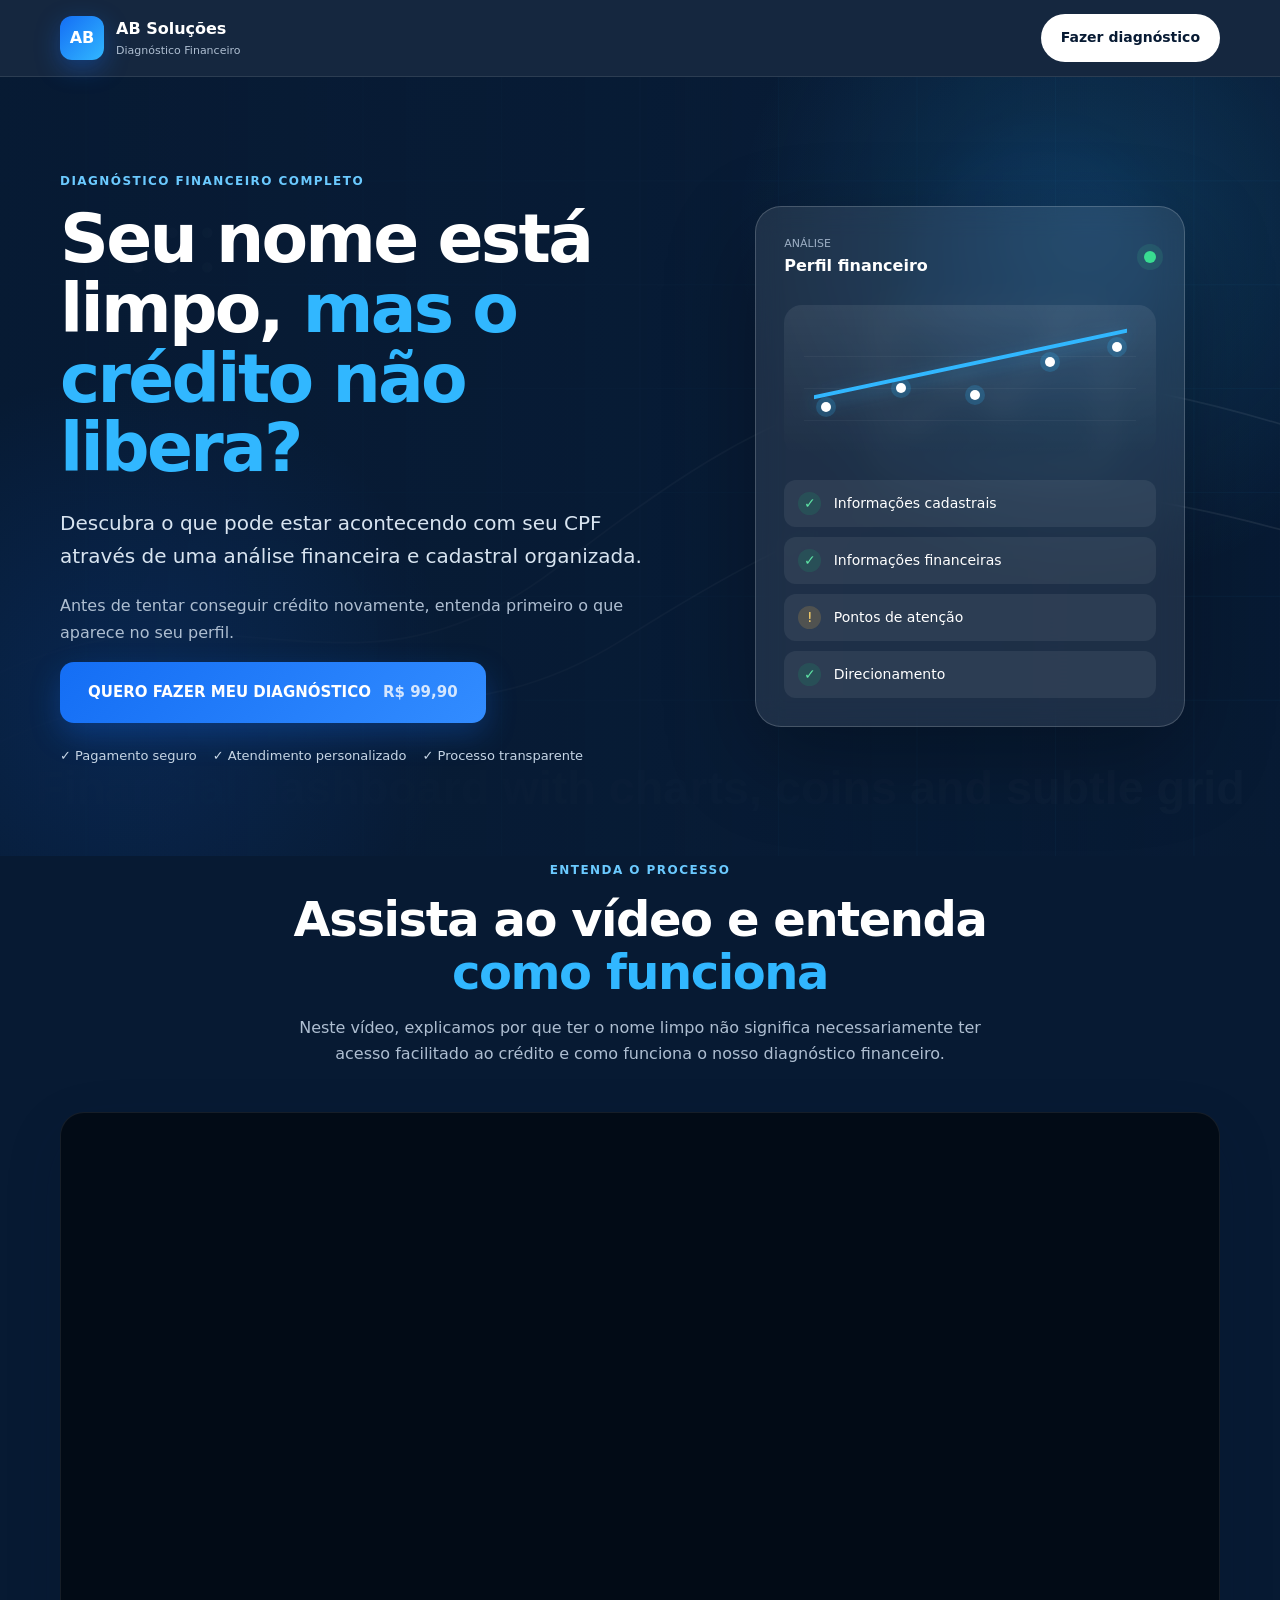
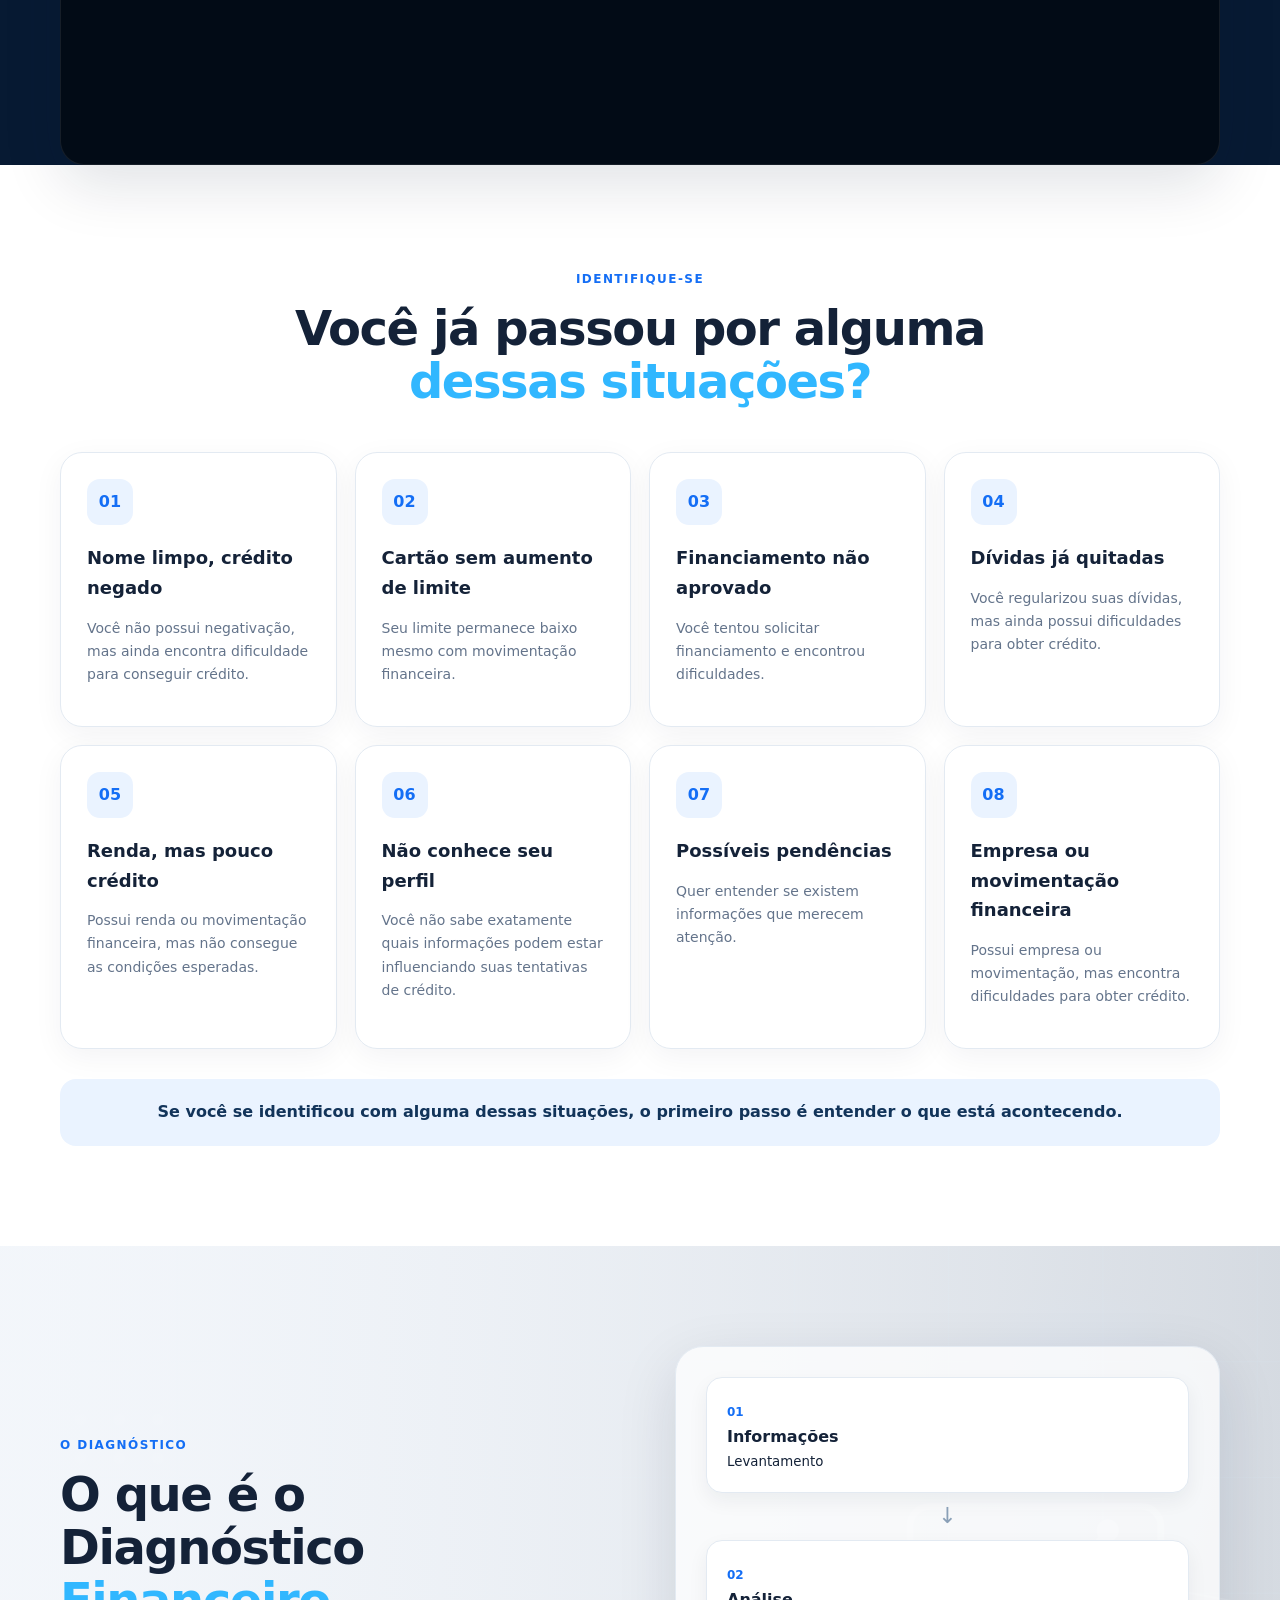
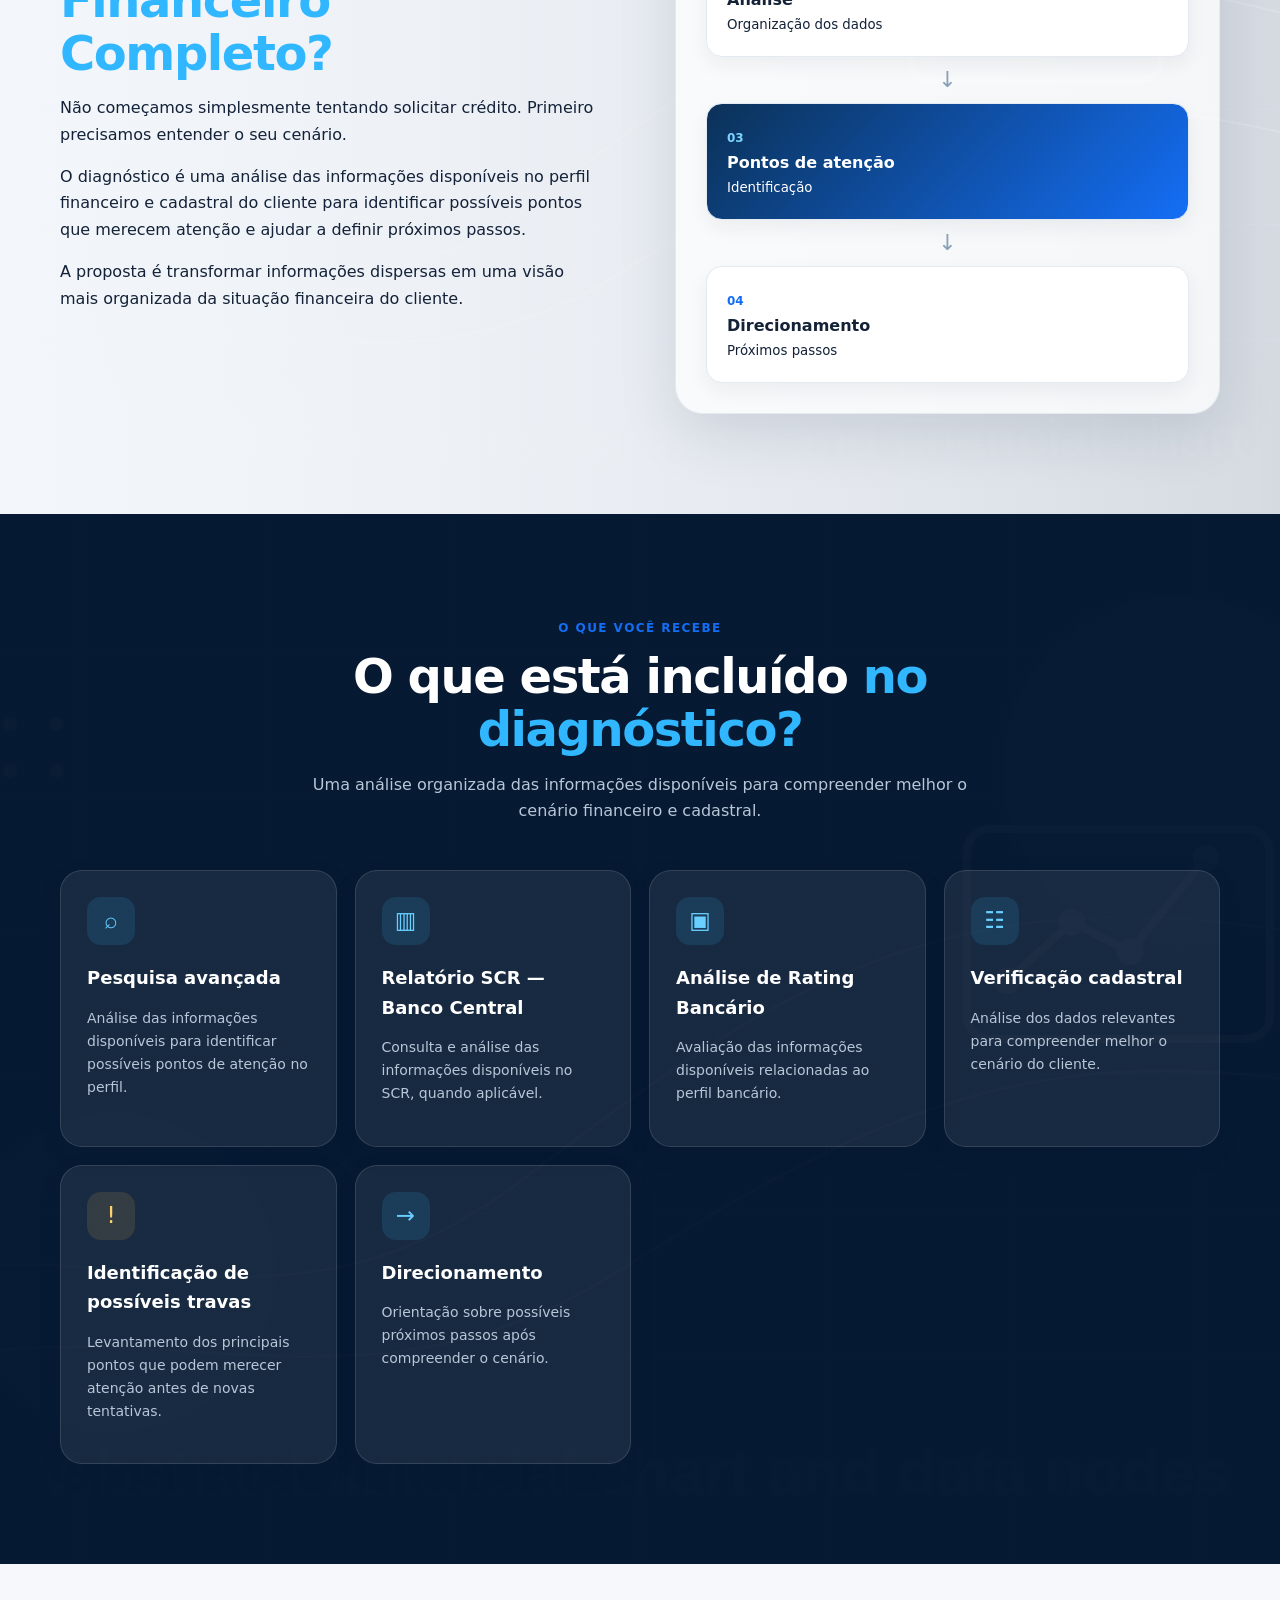
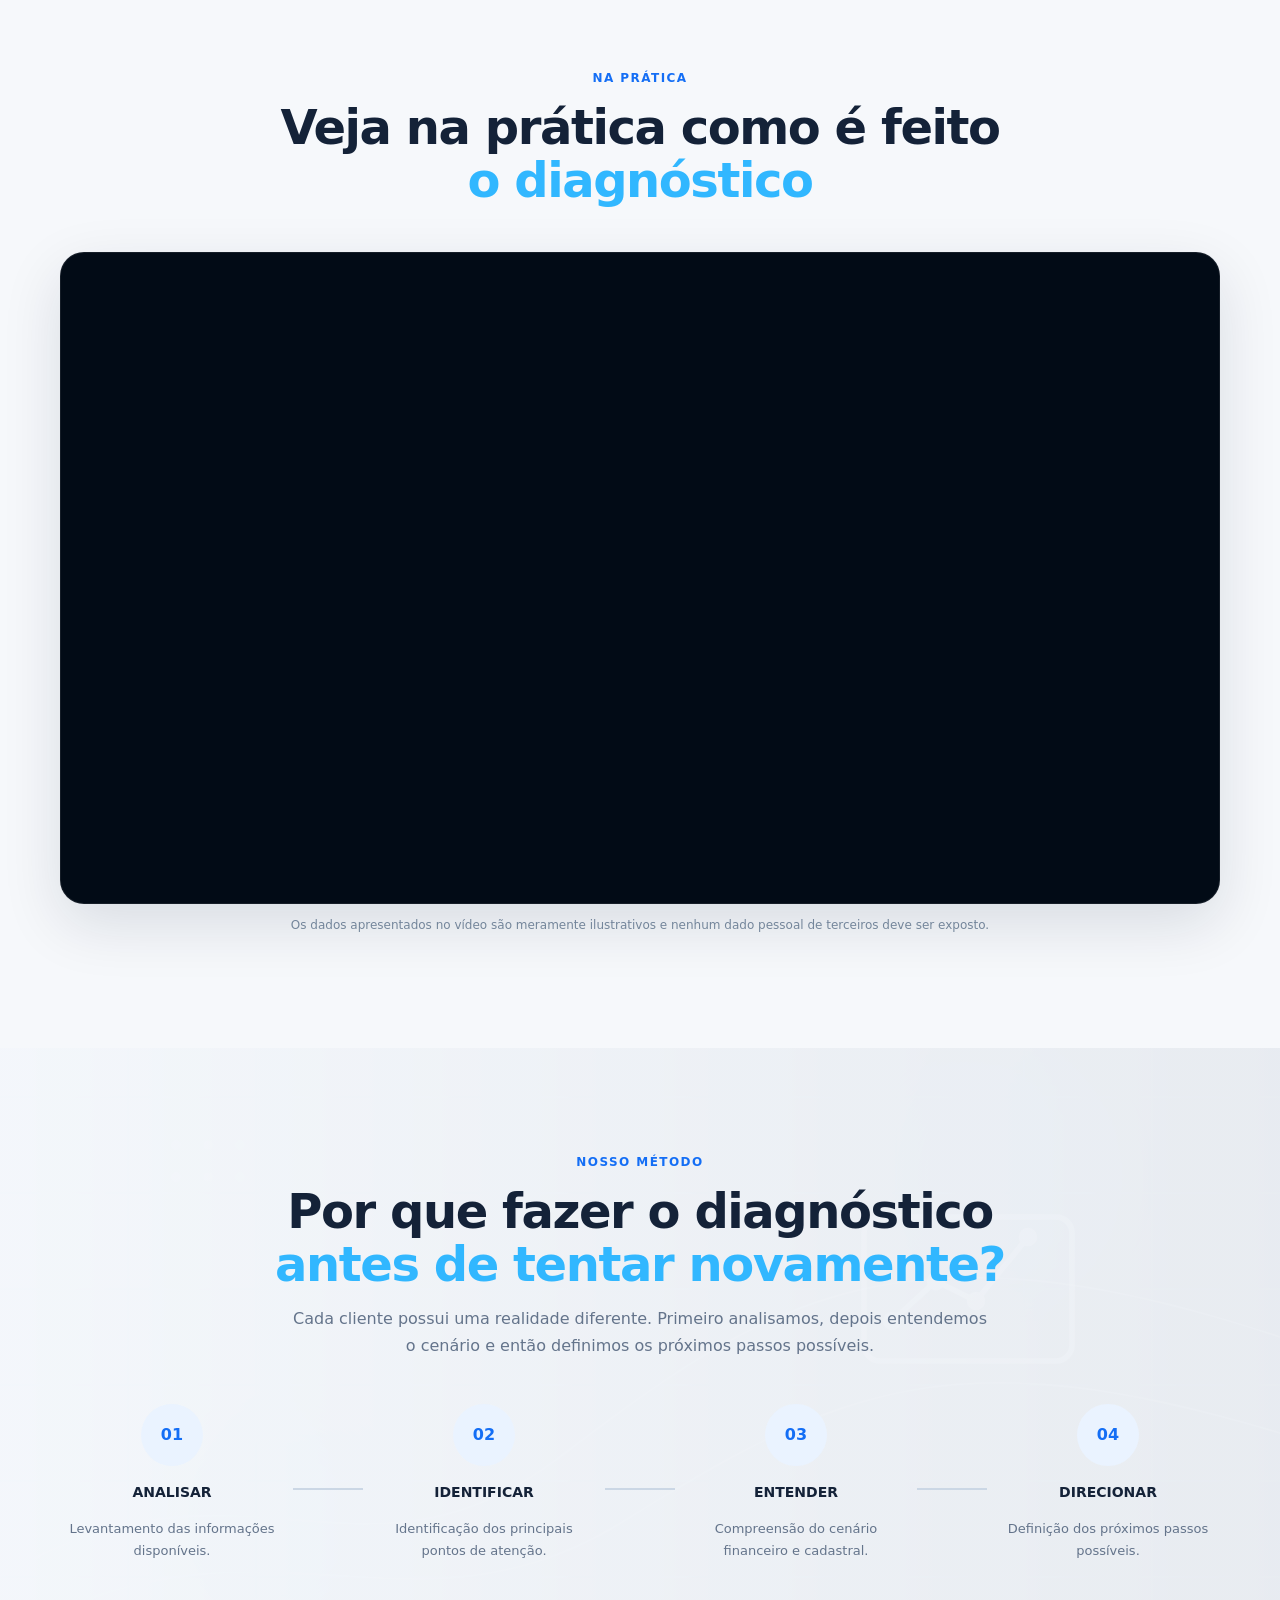
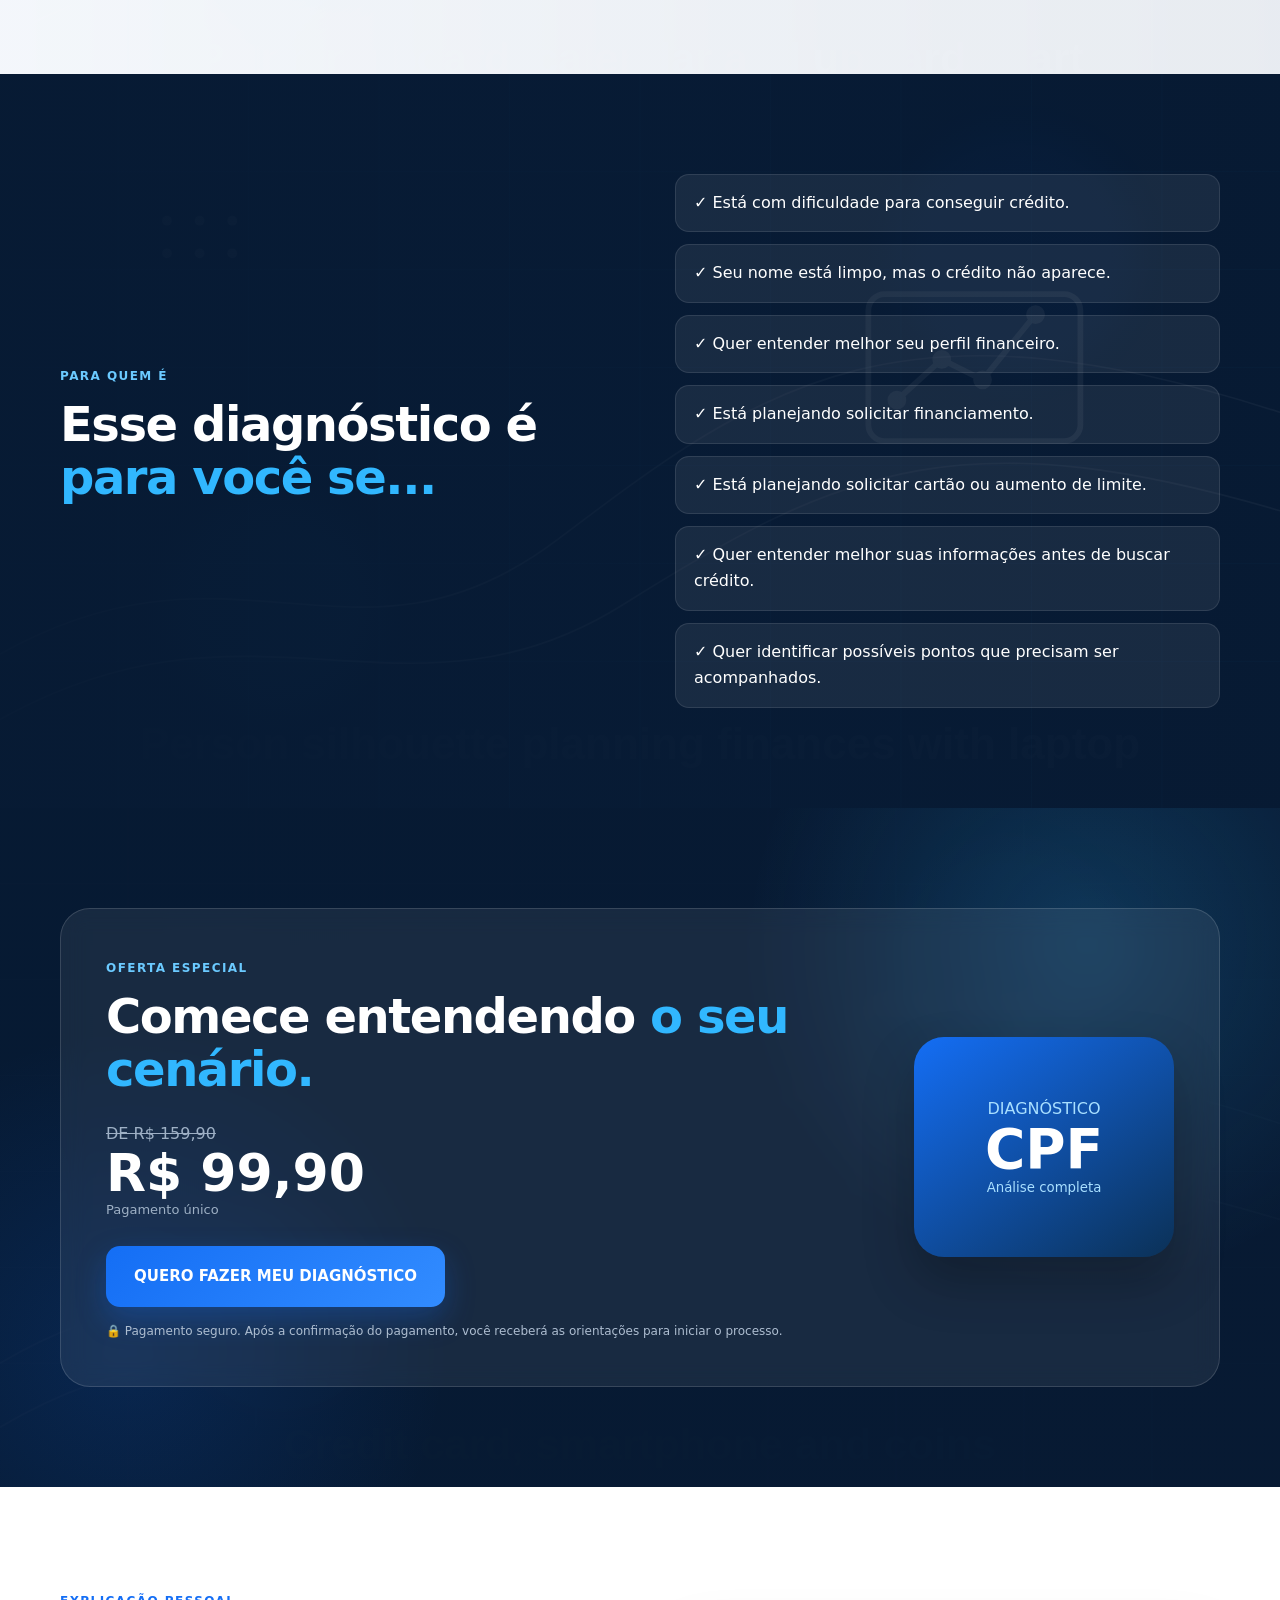
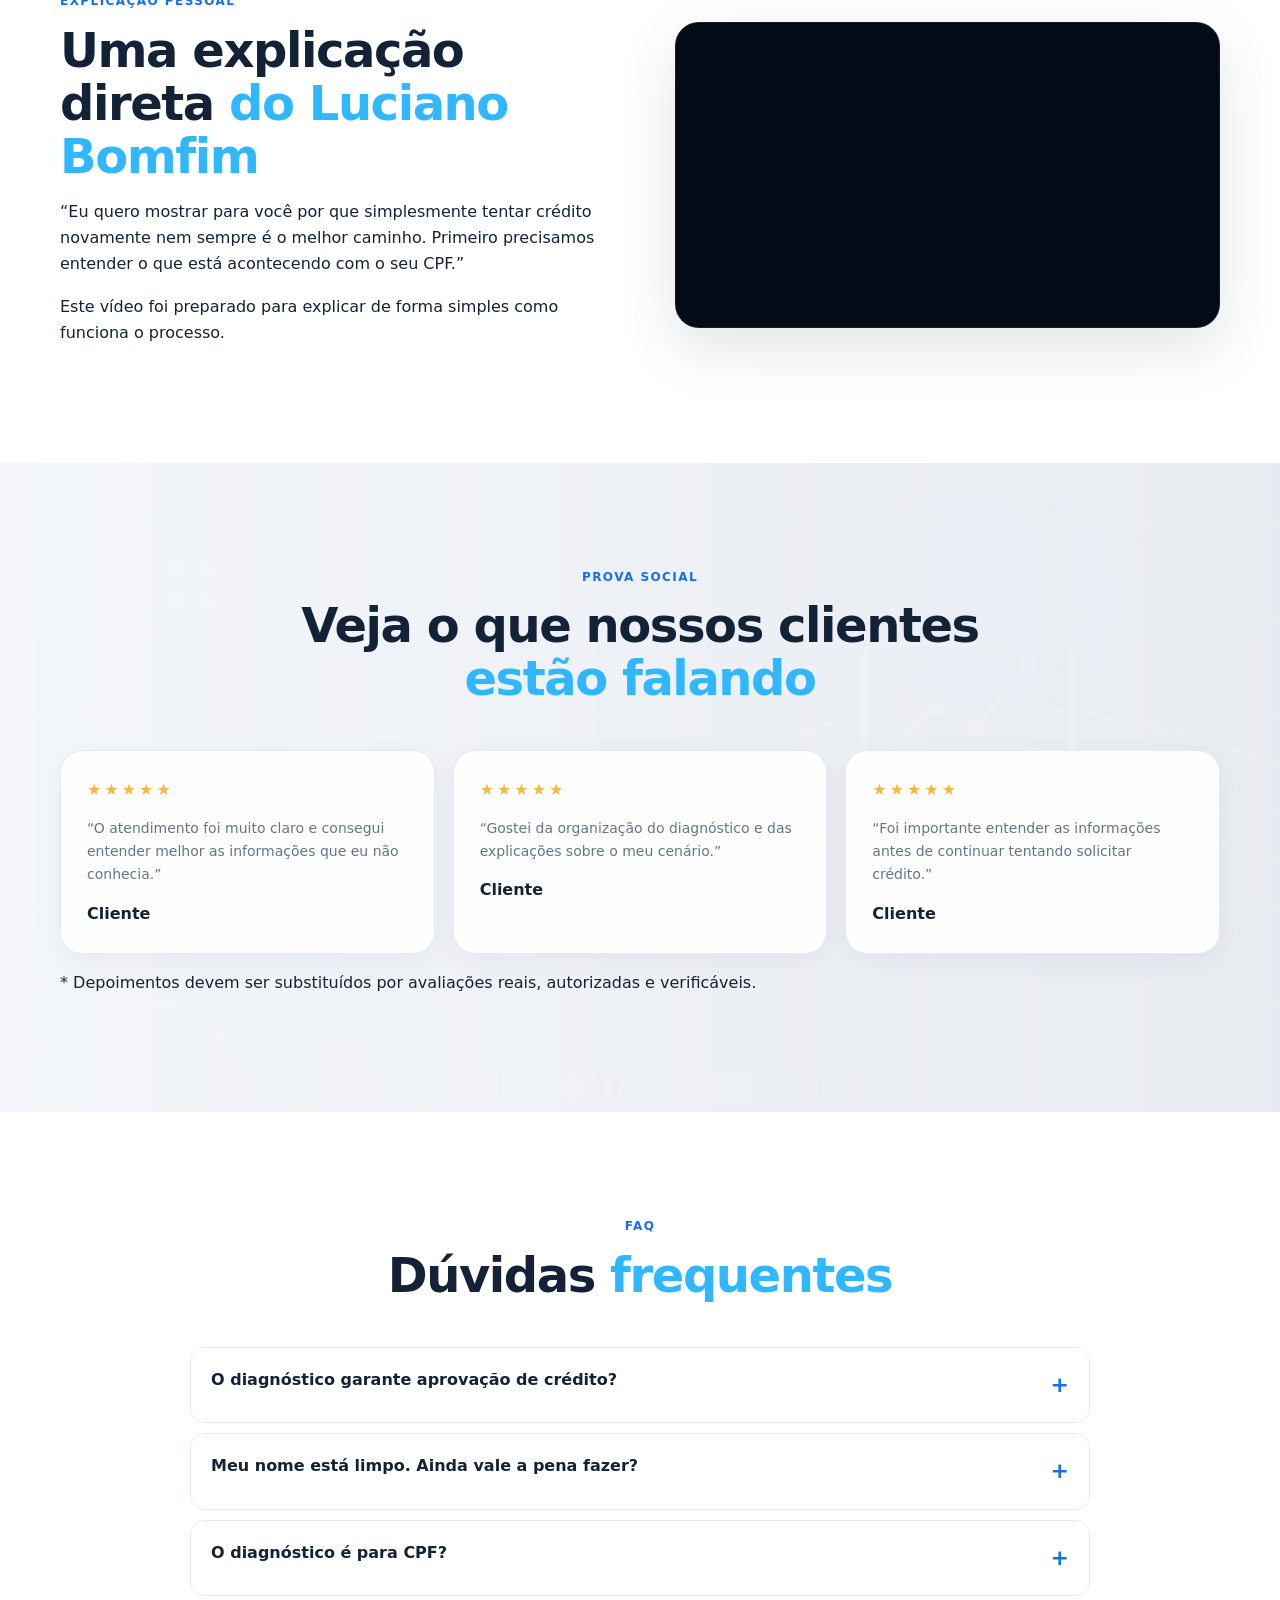
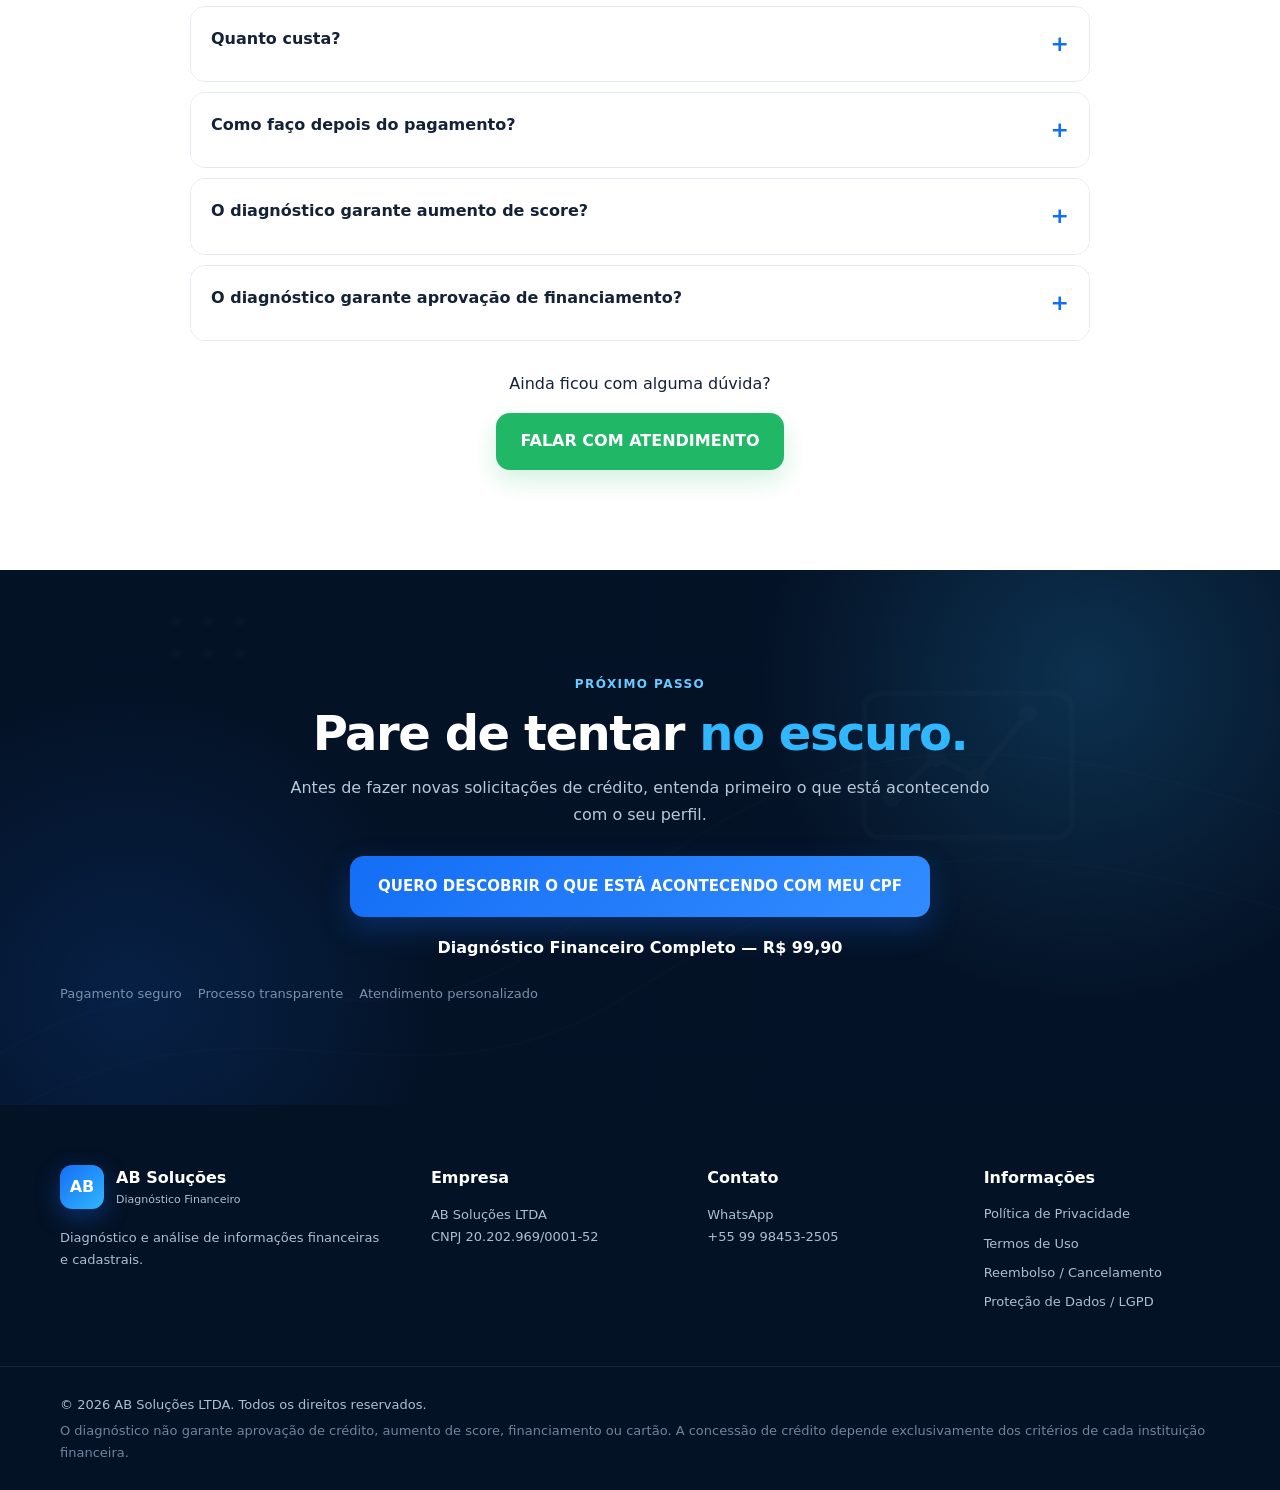
==== index.html @ bf49614f "Add files via upload" ====
<!DOCTYPE html>
<html lang="pt-BR">
<head>
  <meta charset="UTF-8">
  <meta name="viewport" content="width=device-width, initial-scale=1.0">

  <title>Diagnóstico Financeiro Completo | AB Soluções</title>
  <meta name="description" content="Entenda melhor seu perfil financeiro e cadastral através de um diagnóstico financeiro completo no CPF.">
  <meta name="theme-color" content="#071a33">

  <!-- Open Graph -->
  <meta property="og:type" content="website">
  <meta property="og:title" content="Diagnóstico Financeiro Completo">
  <meta property="og:description" content="Entenda melhor o que pode estar acontecendo com seu perfil financeiro.">
  <meta property="og:image" content="assets/images/og-image.jpg">

  <!--
    GOOGLE ANALYTICS / GTM
    Cole seus códigos aqui quando disponíveis.
  -->

  <!--
    META PIXEL
    Cole o código do Pixel aqui quando disponível.
  -->

  <link rel="icon" href="assets/favicon.svg">
  <link rel="stylesheet" href="css/style.css">
</head>

<body>

<header class="site-header">
  <div class="container header-inner">

    <a href="#" class="logo">
      <span class="logo-mark">AB</span>
      <span>
        <strong>AB Soluções</strong>
        <small>Diagnóstico Financeiro</small>
      </span>
    </a>

    <a href="#oferta" class="header-cta">
      Fazer diagnóstico
    </a>

  </div>
</header>


<main>

<!-- =====================================================
     HERO
===================================================== -->

<section class="hero">

  <div class="container hero-grid">

    <div class="hero-content">

      <div class="eyebrow">
        DIAGNÓSTICO FINANCEIRO COMPLETO
      </div>

      <h1>
        Seu nome está limpo,
        <span>mas o crédito não libera?</span>
      </h1>

      <p class="hero-subtitle">
        Descubra o que pode estar acontecendo com seu CPF através
        de uma análise financeira e cadastral organizada.
      </p>

      <p class="hero-text">
        Antes de tentar conseguir crédito novamente, entenda primeiro
        o que aparece no seu perfil.
      </p>

      <a href="#oferta" class="btn btn-primary btn-large">
        QUERO FAZER MEU DIAGNÓSTICO
        <span>R$ 99,90</span>
      </a>

      <div class="trust-row">
        <span>✓ Pagamento seguro</span>
        <span>✓ Atendimento personalizado</span>
        <span>✓ Processo transparente</span>
      </div>

    </div>


    <div class="hero-visual">

      <div class="diagnostic-card">

        <div class="card-top">
          <div>
            <small>ANÁLISE</small>
            <strong>Perfil financeiro</strong>
          </div>

          <div class="status-dot"></div>
        </div>

        <div class="chart">
          <div class="chart-line"></div>
          <div class="chart-point point-1"></div>
          <div class="chart-point point-2"></div>
          <div class="chart-point point-3"></div>
          <div class="chart-point point-4"></div>
          <div class="chart-point point-5"></div>
        </div>

        <div class="diagnostic-items">

          <div>
            <span class="icon-check">✓</span>
            Informações cadastrais
          </div>

          <div>
            <span class="icon-check">✓</span>
            Informações financeiras
          </div>

          <div>
            <span class="icon-warning">!</span>
            Pontos de atenção
          </div>

          <div>
            <span class="icon-check">✓</span>
            Direcionamento
          </div>

        </div>

      </div>

    </div>

  </div>

</section>


<!-- =====================================================
     VIDEO 1
===================================================== -->

<section class="video-section dark-section">

  <div class="container">

    <div class="section-heading light">

      <span class="eyebrow">ENTENDA O PROCESSO</span>

      <h2>
        Assista ao vídeo e entenda
        <span>como funciona</span>
      </h2>

      <p>
        Neste vídeo, explicamos por que ter o nome limpo não significa
        necessariamente ter acesso facilitado ao crédito e como funciona
        o nosso diagnóstico financeiro.
      </p>

    </div>


    <div class="video-wrapper">

      <!--
        SUBSTITUA O SRC ABAIXO PELO SEU VÍDEO DO YOUTUBE/VIMEO.

        Exemplo YouTube:
        https://www.youtube.com/embed/SEU_VIDEO

        Exemplo Vimeo:
        https://player.vimeo.com/video/SEU_VIDEO
      -->

      <iframe
        src="https://www.youtube.com/embed/VIDEO_ID"
        title="Vídeo explicativo"
        loading="lazy"
        allow="accelerometer; autoplay; clipboard-write; encrypted-media; gyroscope; picture-in-picture"
        allowfullscreen>
      </iframe>

    </div>

  </div>

</section>


<!-- =====================================================
     PROBLEMA
===================================================== -->

<section class="section problem-section">

  <div class="container">

    <div class="section-heading">

      <span class="eyebrow">IDENTIFIQUE-SE</span>

      <h2>
        Você já passou por alguma
        <span>dessas situações?</span>
      </h2>

    </div>


    <div class="cards-grid">

      <article class="problem-card">
        <div class="card-icon">01</div>
        <h3>Nome limpo, crédito negado</h3>
        <p>
          Você não possui negativação, mas ainda encontra dificuldade
          para conseguir crédito.
        </p>
      </article>

      <article class="problem-card">
        <div class="card-icon">02</div>
        <h3>Cartão sem aumento de limite</h3>
        <p>
          Seu limite permanece baixo mesmo com movimentação financeira.
        </p>
      </article>

      <article class="problem-card">
        <div class="card-icon">03</div>
        <h3>Financiamento não aprovado</h3>
        <p>
          Você tentou solicitar financiamento e encontrou dificuldades.
        </p>
      </article>

      <article class="problem-card">
        <div class="card-icon">04</div>
        <h3>Dívidas já quitadas</h3>
        <p>
          Você regularizou suas dívidas, mas ainda possui dificuldades
          para obter crédito.
        </p>
      </article>

      <article class="problem-card">
        <div class="card-icon">05</div>
        <h3>Renda, mas pouco crédito</h3>
        <p>
          Possui renda ou movimentação financeira, mas não consegue
          as condições esperadas.
        </p>
      </article>

      <article class="problem-card">
        <div class="card-icon">06</div>
        <h3>Não conhece seu perfil</h3>
        <p>
          Você não sabe exatamente quais informações podem estar
          influenciando suas tentativas de crédito.
        </p>
      </article>

      <article class="problem-card">
        <div class="card-icon">07</div>
        <h3>Possíveis pendências</h3>
        <p>
          Quer entender se existem informações que merecem atenção.
        </p>
      </article>

      <article class="problem-card">
        <div class="card-icon">08</div>
        <h3>Empresa ou movimentação financeira</h3>
        <p>
          Possui empresa ou movimentação, mas encontra dificuldades
          para obter crédito.
        </p>
      </article>

    </div>


    <div class="highlight-box">
      <strong>
        Se você se identificou com alguma dessas situações,
        o primeiro passo é entender o que está acontecendo.
      </strong>
    </div>

  </div>

</section>


<!-- =====================================================
     O QUE É
===================================================== -->

<section class="section about-section">

  <div class="container two-column">

    <div>

      <span class="eyebrow">O DIAGNÓSTICO</span>

      <h2>
        O que é o Diagnóstico
        <span>Financeiro Completo?</span>
      </h2>

      <p>
        Não começamos simplesmente tentando solicitar crédito.
        Primeiro precisamos entender o seu cenário.
      </p>

      <p>
        O diagnóstico é uma análise das informações disponíveis no
        perfil financeiro e cadastral do cliente para identificar
        possíveis pontos que merecem atenção e ajudar a definir
        próximos passos.
      </p>

      <p>
        A proposta é transformar informações dispersas em uma visão
        mais organizada da situação financeira do cliente.
      </p>

    </div>


    <div class="process-visual">

      <div class="process-box">
        <span>01</span>
        <strong>Informações</strong>
        <small>Levantamento</small>
      </div>

      <div class="process-arrow">↓</div>

      <div class="process-box">
        <span>02</span>
        <strong>Análise</strong>
        <small>Organização dos dados</small>
      </div>

      <div class="process-arrow">↓</div>

      <div class="process-box highlight">
        <span>03</span>
        <strong>Pontos de atenção</strong>
        <small>Identificação</small>
      </div>

      <div class="process-arrow">↓</div>

      <div class="process-box">
        <span>04</span>
        <strong>Direcionamento</strong>
        <small>Próximos passos</small>
      </div>

    </div>

  </div>

</section>


<!-- =====================================================
     INCLUSO
===================================================== -->

<section class="section included-section">

  <div class="container">

    <div class="section-heading">

      <span class="eyebrow">O QUE VOCÊ RECEBE</span>

      <h2>
        O que está incluído
        <span>no diagnóstico?</span>
      </h2>

      <p>
        Uma análise organizada das informações disponíveis para
        compreender melhor o cenário financeiro e cadastral.
      </p>

    </div>


    <div class="included-grid">

      <article class="included-card">
        <div class="included-icon">⌕</div>
        <h3>Pesquisa avançada</h3>
        <p>
          Análise das informações disponíveis para identificar
          possíveis pontos de atenção no perfil.
        </p>
      </article>

      <article class="included-card">
        <div class="included-icon">▥</div>
        <h3>Relatório SCR — Banco Central</h3>
        <p>
          Consulta e análise das informações disponíveis no SCR,
          quando aplicável.
        </p>
      </article>

      <article class="included-card">
        <div class="included-icon">▣</div>
        <h3>Análise de Rating Bancário</h3>
        <p>
          Avaliação das informações disponíveis relacionadas ao
          perfil bancário.
        </p>
      </article>

      <article class="included-card">
        <div class="included-icon">☷</div>
        <h3>Verificação cadastral</h3>
        <p>
          Análise dos dados relevantes para compreender melhor
          o cenário do cliente.
        </p>
      </article>

      <article class="included-card">
        <div class="included-icon warning">!</div>
        <h3>Identificação de possíveis travas</h3>
        <p>
          Levantamento dos principais pontos que podem merecer
          atenção antes de novas tentativas.
        </p>
      </article>

      <article class="included-card">
        <div class="included-icon">→</div>
        <h3>Direcionamento</h3>
        <p>
          Orientação sobre possíveis próximos passos após
          compreender o cenário.
        </p>
      </article>

    </div>

  </div>

</section>


<!-- =====================================================
     VIDEO 2
===================================================== -->

<section class="section video-light-section">

  <div class="container">

    <div class="section-heading">

      <span class="eyebrow">NA PRÁTICA</span>

      <h2>
        Veja na prática como é feito
        <span>o diagnóstico</span>
      </h2>

    </div>


    <div class="video-wrapper video-light">

      <iframe
        src="https://www.youtube.com/embed/VIDEO_ID_2"
        title="Como é feito o diagnóstico"
        loading="lazy"
        allowfullscreen>
      </iframe>

    </div>

    <p class="video-disclaimer">
      Os dados apresentados no vídeo são meramente ilustrativos
      e nenhum dado pessoal de terceiros deve ser exposto.
    </p>

  </div>

</section>


<!-- =====================================================
     MÉTODO
===================================================== -->

<section class="section method-section">

  <div class="container">

    <div class="section-heading">

      <span class="eyebrow">NOSSO MÉTODO</span>

      <h2>
        Por que fazer o diagnóstico
        <span>antes de tentar novamente?</span>
      </h2>

      <p>
        Cada cliente possui uma realidade diferente. Primeiro analisamos,
        depois entendemos o cenário e então definimos os próximos passos
        possíveis.
      </p>

    </div>


    <div class="steps">

      <div class="step">
        <div class="step-number">01</div>
        <h3>ANALISAR</h3>
        <p>Levantamento das informações disponíveis.</p>
      </div>

      <div class="step-line"></div>

      <div class="step">
        <div class="step-number">02</div>
        <h3>IDENTIFICAR</h3>
        <p>Identificação dos principais pontos de atenção.</p>
      </div>

      <div class="step-line"></div>

      <div class="step">
        <div class="step-number">03</div>
        <h3>ENTENDER</h3>
        <p>Compreensão do cenário financeiro e cadastral.</p>
      </div>

      <div class="step-line"></div>

      <div class="step">
        <div class="step-number">04</div>
        <h3>DIRECIONAR</h3>
        <p>Definição dos próximos passos possíveis.</p>
      </div>

    </div>

  </div>

</section>


<!-- =====================================================
     PARA QUEM
===================================================== -->

<section class="section audience-section">

  <div class="container two-column">

    <div>

      <span class="eyebrow">PARA QUEM É</span>

      <h2>
        Esse diagnóstico é
        <span>para você se...</span>
      </h2>

    </div>


    <div class="check-list">

      <div>✓ Está com dificuldade para conseguir crédito.</div>
      <div>✓ Seu nome está limpo, mas o crédito não aparece.</div>
      <div>✓ Quer entender melhor seu perfil financeiro.</div>
      <div>✓ Está planejando solicitar financiamento.</div>
      <div>✓ Está planejando solicitar cartão ou aumento de limite.</div>
      <div>✓ Quer entender melhor suas informações antes de buscar crédito.</div>
      <div>✓ Quer identificar possíveis pontos que precisam ser acompanhados.</div>

    </div>

  </div>

</section>


<!-- =====================================================
     OFERTA
===================================================== -->

<section class="offer-section" id="oferta">

  <div class="container">

    <div class="offer-card">

      <div class="offer-content">

        <span class="eyebrow">OFERTA ESPECIAL</span>

        <h2>
          Comece entendendo
          <span>o seu cenário.</span>
        </h2>

        <div class="price">

          <span class="old-price">DE R$ 159,90</span>

          <strong>R$ 99,90</strong>

          <span>Pagamento único</span>

        </div>

        <a
          href="https://SEU-CHECKOUT-AQUI.com"
          class="btn btn-primary btn-large checkout-link">
          QUERO FAZER MEU DIAGNÓSTICO
        </a>

        <div class="secure-text">
          🔒 Pagamento seguro. Após a confirmação do pagamento,
          você receberá as orientações para iniciar o processo.
        </div>

      </div>


      <div class="offer-badge">
        <span>DIAGNÓSTICO</span>
        <strong>CPF</strong>
        <small>Análise completa</small>
      </div>

    </div>

  </div>

</section>


<!-- =====================================================
     VIDEO LUCIANO
===================================================== -->

<section class="section personal-video-section">

  <div class="container two-column">

    <div>

      <span class="eyebrow">EXPLICAÇÃO PESSOAL</span>

      <h2>
        Uma explicação direta
        <span>do Luciano Bomfim</span>
      </h2>

      <p>
        “Eu quero mostrar para você por que simplesmente tentar
        crédito novamente nem sempre é o melhor caminho. Primeiro
        precisamos entender o que está acontecendo com o seu CPF.”
      </p>

      <p>
        Este vídeo foi preparado para explicar de forma simples
        como funciona o processo.
      </p>

    </div>


    <div class="video-wrapper">

      <iframe
        src="https://www.youtube.com/embed/VIDEO_ID_3"
        title="Explicação Luciano Bomfim"
        loading="lazy"
        allowfullscreen>
      </iframe>

    </div>

  </div>

</section>


<!-- =====================================================
     DEPOIMENTOS
===================================================== -->

<section class="section testimonials-section">

  <div class="container">

    <div class="section-heading">

      <span class="eyebrow">PROVA SOCIAL</span>

      <h2>
        Veja o que nossos clientes
        <span>estão falando</span>
      </h2>

    </div>


    <div class="testimonial-grid">

      <article class="testimonial">
        <div class="stars">★★★★★</div>
        <p>
          “O atendimento foi muito claro e consegui entender melhor
          as informações que eu não conhecia.”
        </p>
        <strong>Cliente</strong>
      </article>

      <article class="testimonial">
        <div class="stars">★★★★★</div>
        <p>
          “Gostei da organização do diagnóstico e das explicações
          sobre o meu cenário.”
        </p>
        <strong>Cliente</strong>
      </article>

      <article class="testimonial">
        <div class="stars">★★★★★</div>
        <p>
          “Foi importante entender as informações antes de continuar
          tentando solicitar crédito.”
        </p>
        <strong>Cliente</strong>
      </article>

    </div>

    <p class="testimonial-note">
      * Depoimentos devem ser substituídos por avaliações reais,
      autorizadas e verificáveis.
    </p>

  </div>

</section>


<!-- =====================================================
     FAQ
===================================================== -->

<section class="section faq-section">

  <div class="container faq-container">

    <div class="section-heading">

      <span class="eyebrow">FAQ</span>

      <h2>
        Dúvidas
        <span>frequentes</span>
      </h2>

    </div>


    <div class="faq">

      <div class="faq-item">
        <button class="faq-question">
          O diagnóstico garante aprovação de crédito?
          <span>+</span>
        </button>

        <div class="faq-answer">
          <p>
            Não. O diagnóstico tem como objetivo analisar informações
            disponíveis e identificar pontos de atenção. A aprovação
            depende dos critérios e políticas de cada instituição
            financeira.
          </p>
        </div>
      </div>


      <div class="faq-item">
        <button class="faq-question">
          Meu nome está limpo. Ainda vale a pena fazer?
          <span>+</span>
        </button>

        <div class="faq-answer">
          <p>
            Sim. Estar sem negativação não significa necessariamente
            que todas as informações do seu perfil financeiro estejam
            favoráveis para uma instituição.
          </p>
        </div>
      </div>


      <div class="faq-item">
        <button class="faq-question">
          O diagnóstico é para CPF?
          <span>+</span>
        </button>

        <div class="faq-answer">
          <p>
            Esta oferta específica é destinada ao diagnóstico no CPF.
          </p>
        </div>
      </div>


      <div class="faq-item">
        <button class="faq-question">
          Quanto custa?
          <span>+</span>
        </button>

        <div class="faq-answer">
          <p>
            O diagnóstico completo tem o valor de R$ 99,90.
          </p>
        </div>
      </div>


      <div class="faq-item">
        <button class="faq-question">
          Como faço depois do pagamento?
          <span>+</span>
        </button>

        <div class="faq-answer">
          <p>
            Após a confirmação do pagamento, você receberá as
            orientações necessárias para iniciar o processo.
          </p>
        </div>
      </div>


      <div class="faq-item">
        <button class="faq-question">
          O diagnóstico garante aumento de score?
          <span>+</span>
        </button>

        <div class="faq-answer">
          <p>
            Não. O objetivo é realizar uma análise e identificar
            pontos de atenção. Não existe promessa de aumento
            de score.
          </p>
        </div>
      </div>


      <div class="faq-item">
        <button class="faq-question">
          O diagnóstico garante aprovação de financiamento?
          <span>+</span>
        </button>

        <div class="faq-answer">
          <p>
            Não. A aprovação depende exclusivamente da análise e
            dos critérios da instituição financeira.
          </p>
        </div>
      </div>

    </div>


    <div class="faq-contact">

      <p>
        Ainda ficou com alguma dúvida?
      </p>

      <a
        href="https://wa.me/5599984532505?text=Ol%C3%A1%2C%20gostaria%20de%20tirar%20uma%20d%C3%BAvida%20sobre%20o%20Diagn%C3%B3stico%20Financeiro."
        class="btn btn-whatsapp"
        target="_blank"
        rel="noopener">
        FALAR COM ATENDIMENTO
      </a>

    </div>

  </div>

</section>


<!-- =====================================================
     CTA FINAL
===================================================== -->

<section class="final-cta">

  <div class="container">

    <span class="eyebrow">PRÓXIMO PASSO</span>

    <h2>
      Pare de tentar
      <span>no escuro.</span>
    </h2>

    <p>
      Antes de fazer novas solicitações de crédito, entenda primeiro
      o que está acontecendo com o seu perfil.
    </p>

    <a href="#oferta" class="btn btn-primary btn-large">
      QUERO DESCOBRIR O QUE ESTÁ ACONTECENDO COM MEU CPF
    </a>

    <strong>
      Diagnóstico Financeiro Completo — R$ 99,90
    </strong>

    <div class="trust-row">
      <span>Pagamento seguro</span>
      <span>Processo transparente</span>
      <span>Atendimento personalizado</span>
    </div>

  </div>

</section>

</main>


<!-- =====================================================
     FOOTER
===================================================== -->

<footer class="footer">

  <div class="container footer-grid">

    <div>

      <div class="logo footer-logo">
        <span class="logo-mark">AB</span>

        <span>
          <strong>AB Soluções</strong>
          <small>Diagnóstico Financeiro</small>
        </span>
      </div>

      <p>
        Diagnóstico e análise de informações financeiras
        e cadastrais.
      </p>

    </div>


    <div>

      <h4>Empresa</h4>

      <p>
        AB Soluções LTDA<br>
        CNPJ 20.202.969/0001-52
      </p>

    </div>


    <div>

      <h4>Contato</h4>

      <p>
        WhatsApp<br>
        +55 99 98453-2505
      </p>

    </div>


    <div>

      <h4>Informações</h4>

      <a href="privacidade.html">Política de Privacidade</a>
      <a href="termos.html">Termos de Uso</a>
      <a href="reembolso.html">Reembolso / Cancelamento</a>
      <a href="lgpd.html">Proteção de Dados / LGPD</a>

    </div>

  </div>


  <div class="footer-bottom">

    <div class="container">

      <p>
        © 2026 AB Soluções LTDA. Todos os direitos reservados.
      </p>

      <p class="disclaimer">
        O diagnóstico não garante aprovação de crédito,
        aumento de score, financiamento ou cartão.
        A concessão de crédito depende exclusivamente dos
        critérios de cada instituição financeira.
      </p>

    </div>

  </div>

</footer>


<!-- =====================================================
     CTA MOBILE
===================================================== -->

<div class="mobile-cta">

  <a href="#oferta">
    QUERO FAZER MEU DIAGNÓSTICO
    <small>R$ 99,90</small>
  </a>

</div>


<script src="js/script.js"></script>

</body>
</html>
---- css/style.css ----
:root{--navy:#071a33;--navy2:#0b2748;--blue:#146ef5;--cyan:#31b7ff;--green:#18a66a;--gold:#f5b942;--text:#142238;--muted:#64748b;--light:#f4f7fb;--white:#fff;--border:#e3eaf2;--shadow:0 20px 60px rgba(7,26,51,.12);--radius:22px}*{box-sizing:border-box}html{scroll-behavior:smooth}body{margin:0;font-family:Inter,system-ui,-apple-system,BlinkMacSystemFont,"Segoe UI",sans-serif;color:var(--text);background:#fff;line-height:1.65}a{text-decoration:none;color:inherit}.container{width:min(1160px,92%);margin:auto}.site-header{position:sticky;top:0;z-index:50;background:rgba(7,26,51,.94);backdrop-filter:blur(14px);border-bottom:1px solid rgba(255,255,255,.1)}.header-inner{min-height:76px;display:flex;align-items:center;justify-content:space-between;gap:20px}.logo{display:flex;align-items:center;gap:12px;color:#fff}.logo-mark{width:44px;height:44px;border-radius:12px;display:grid;place-items:center;font-weight:900;background:linear-gradient(135deg,var(--blue),var(--cyan));box-shadow:0 8px 25px rgba(20,110,245,.35)}.logo strong,.logo small{display:block}.logo small{color:#aebed1;font-size:11px}.header-cta{padding:12px 20px;border-radius:999px;background:#fff;color:var(--navy);font-weight:800;font-size:14px}.hero{position:relative;overflow:hidden;color:#fff;background:linear-gradient(90deg,rgba(7,26,51,.98),rgba(7,26,51,.86) 48%,rgba(7,26,51,.58)),url('../assets/images/hero-financeiro.svg') center/cover no-repeat}.hero:after,.final-cta:after,.offer-section:after{content:"";position:absolute;inset:0;background:radial-gradient(circle at 85% 20%,rgba(49,183,255,.18),transparent 28%),radial-gradient(circle at 10% 80%,rgba(20,110,245,.15),transparent 25%);pointer-events:none}.hero-grid{position:relative;z-index:1;min-height:680px;display:grid;grid-template-columns:1.1fr .9fr;gap:50px;align-items:center;padding:90px 0}.eyebrow{display:inline-block;letter-spacing:.12em;font-size:12px;font-weight:900;color:var(--blue);margin-bottom:12px}.hero .eyebrow,.dark-section .eyebrow,.audience-section .eyebrow,.offer-section .eyebrow,.final-cta .eyebrow{color:#6bcaff}.hero h1{font-size:clamp(40px,5.3vw,70px);line-height:1.03;margin:0 0 24px;letter-spacing:-.04em}.hero h1 span,h2 span{color:var(--cyan)}.hero-subtitle{font-size:20px;max-width:680px;color:#d8e4f0}.hero-text{color:#aebed1;max-width:620px}.btn{display:inline-flex;align-items:center;justify-content:center;gap:12px;border:0;cursor:pointer;font-weight:900;border-radius:14px;padding:15px 24px;transition:.25s transform,.25s box-shadow}.btn:hover{transform:translateY(-2px)}.btn-primary{background:linear-gradient(135deg,var(--blue),#328cff);color:#fff;box-shadow:0 12px 30px rgba(20,110,245,.28)}.btn-large{padding:18px 28px;font-size:15px}.btn-large span{opacity:.8}.trust-row{display:flex;flex-wrap:wrap;gap:16px;margin-top:22px;font-size:13px;color:#7890aa}.hero .trust-row{color:#c6d5e5}.hero-visual{display:flex;justify-content:center}.diagnostic-card{width:min(430px,100%);padding:28px;border-radius:26px;background:rgba(255,255,255,.09);border:1px solid rgba(255,255,255,.18);box-shadow:0 30px 90px rgba(0,0,0,.28);backdrop-filter:blur(14px);animation:float 5s ease-in-out infinite}.card-top{display:flex;justify-content:space-between;align-items:center}.card-top small,.card-top strong{display:block}.card-top small{color:#9eb0c5;font-size:11px}.status-dot{width:12px;height:12px;border-radius:50%;background:#39dc91;box-shadow:0 0 0 7px rgba(57,220,145,.12)}.chart{height:150px;margin:25px 0;position:relative;background:linear-gradient(180deg,rgba(255,255,255,.08),transparent);border-radius:18px;overflow:hidden}.chart:before{content:"";position:absolute;inset:20px;background:repeating-linear-gradient(to bottom,transparent 0 31px,rgba(255,255,255,.08) 32px)}.chart-line{position:absolute;left:8%;right:8%;top:38%;height:45%;border-top:4px solid #31b7ff;transform:skewY(-12deg);filter:drop-shadow(0 5px 8px rgba(49,183,255,.4))}.chart-point{position:absolute;width:10px;height:10px;border-radius:50%;background:#fff;box-shadow:0 0 0 5px rgba(49,183,255,.2)}.point-1{left:10%;top:65%}.point-2{left:30%;top:52%}.point-3{left:50%;top:57%}.point-4{left:70%;top:35%}.point-5{left:88%;top:25%}.diagnostic-items{display:grid;gap:10px}.diagnostic-items>div{padding:12px 14px;border-radius:12px;background:rgba(255,255,255,.07);font-size:14px}.icon-check,.icon-warning{display:inline-grid;place-items:center;width:23px;height:23px;border-radius:50%;margin-right:8px;background:rgba(24,166,106,.18);color:#5ee3a5}.icon-warning{background:rgba(245,185,66,.18);color:#ffd36b}.section{padding:100px 0}.dark-section{background:var(--navy);color:#fff}.section-heading{max-width:760px;margin:0 auto 45px;text-align:center}.section-heading h2,h2{font-size:clamp(30px,4vw,48px);line-height:1.1;letter-spacing:-.03em;margin:0 0 16px}.section-heading p{color:var(--muted);max-width:700px;margin:0 auto}.dark-section .section-heading p{color:#aebed1}.video-wrapper{position:relative;overflow:hidden;border-radius:24px;background:#020b16;aspect-ratio:16/9;box-shadow:var(--shadow);border:1px solid rgba(255,255,255,.08)}.video-wrapper iframe{width:100%;height:100%;border:0}.cards-grid,.included-grid,.testimonial-grid{display:grid;grid-template-columns:repeat(4,1fr);gap:18px}.problem-card,.included-card,.testimonial{padding:26px;border:1px solid var(--border);border-radius:var(--radius);background:rgba(255,255,255,.94);box-shadow:0 8px 30px rgba(7,26,51,.05);transition:.25s transform,.25s box-shadow}.problem-card:hover,.included-card:hover,.testimonial:hover{transform:translateY(-5px);box-shadow:var(--shadow)}.card-icon{width:46px;height:46px;border-radius:13px;display:grid;place-items:center;background:#eaf3ff;color:var(--blue);font-weight:900;margin-bottom:18px}.problem-card h3,.included-card h3{margin:0 0 8px;font-size:18px}.problem-card p,.included-card p,.testimonial p{color:var(--muted);font-size:14px}.highlight-box{margin-top:30px;padding:20px 25px;border-radius:16px;background:#eaf3ff;color:#12345a;text-align:center}.about-section{background:linear-gradient(90deg,rgba(244,247,251,.97),rgba(244,247,251,.86)),url('../assets/images/analise-financeira.svg') center/cover no-repeat}.two-column{display:grid;grid-template-columns:1fr 1fr;gap:70px;align-items:center}.process-visual{padding:30px;border-radius:28px;background:rgba(255,255,255,.75);border:1px solid var(--border);box-shadow:var(--shadow)}.process-box{padding:20px;border-radius:16px;background:#fff;border:1px solid var(--border);box-shadow:0 8px 20px rgba(7,26,51,.06)}.process-box span{font-size:12px;color:var(--blue);font-weight:900}.process-box strong,.process-box small{display:block}.process-box.highlight{background:linear-gradient(135deg,#0b3157,#146ef5);color:#fff}.process-box.highlight span{color:#7dd3ff}.process-arrow{text-align:center;color:#8aa0b7;font-size:22px;padding:5px}.included-section{background:linear-gradient(rgba(7,26,51,.95),rgba(7,26,51,.95)),url('../assets/images/graficos-financeiros.svg') center/cover no-repeat;color:#fff}.included-section .section-heading p{color:#b7c7d8}.included-card{background:rgba(255,255,255,.07);border-color:rgba(255,255,255,.12);color:#fff}.included-card p{color:#b7c7d8}.included-icon{width:48px;height:48px;display:grid;place-items:center;border-radius:14px;background:rgba(49,183,255,.13);color:#68cfff;font-size:23px;margin-bottom:18px}.included-icon.warning{color:#ffd36b;background:rgba(245,185,66,.12)}.method-section{background:linear-gradient(rgba(244,247,251,.95),rgba(244,247,251,.95)),url('../assets/images/planejamento-financeiro.svg') center/cover no-repeat}.steps{display:flex;align-items:center;justify-content:center;gap:16px}.step{max-width:210px;text-align:center}.step-number{width:62px;height:62px;margin:0 auto 15px;display:grid;place-items:center;border-radius:50%;background:#eaf3ff;color:var(--blue);font-weight:900}.step h3{font-size:14px}.step p{font-size:13px;color:var(--muted)}.step-line{width:70px;height:2px;background:#cbd7e5}.audience-section{background:linear-gradient(90deg,rgba(7,26,51,.96),rgba(7,26,51,.78)),url('../assets/images/pessoa-planejando.svg') center/cover no-repeat;color:#fff}.check-list{display:grid;gap:12px}.check-list div{padding:15px 18px;border-radius:14px;background:rgba(255,255,255,.07);border:1px solid rgba(255,255,255,.1)}.offer-section{position:relative;overflow:hidden;padding:100px 0;background:linear-gradient(rgba(7,26,51,.92),rgba(7,26,51,.92)),url('../assets/images/cartao-financeiro.svg') center/cover no-repeat;color:#fff}.offer-card{position:relative;z-index:1;display:grid;grid-template-columns:1fr 260px;gap:40px;align-items:center;padding:45px;border-radius:30px;background:rgba(255,255,255,.07);border:1px solid rgba(255,255,255,.14);backdrop-filter:blur(12px)}.price{margin:25px 0}.price>*{display:block}.old-price{color:#9eb0c5;text-decoration:line-through}.price strong{font-size:52px;line-height:1;color:#fff}.price span:last-child{color:#9eb0c5;font-size:13px}.offer-badge{height:220px;border-radius:30px;display:flex;flex-direction:column;align-items:center;justify-content:center;background:linear-gradient(145deg,#146ef5,#0b3157);box-shadow:0 25px 50px rgba(0,0,0,.25);text-align:center}.offer-badge span,.offer-badge small{color:#a8dfff}.offer-badge strong{font-size:55px;line-height:1}.secure-text{margin-top:15px;color:#aebed1;font-size:12px}.personal-video-section{background:#fff}.testimonial-grid{grid-template-columns:repeat(3,1fr)}.testimonials-section{background:linear-gradient(rgba(244,247,251,.95),rgba(244,247,251,.95)),url('../assets/images/clientes.svg') center/cover no-repeat}.stars{color:#f5b942;letter-spacing:3px}.faq-section{background:#fff}.faq-container{max-width:900px}.faq{display:grid;gap:10px}.faq-item{border:1px solid var(--border);border-radius:15px;overflow:hidden}.faq-question{width:100%;padding:19px 20px;border:0;background:#fff;display:flex;justify-content:space-between;text-align:left;font:inherit;font-weight:800;color:var(--text);cursor:pointer}.faq-question span{font-size:22px;color:var(--blue)}.faq-answer{max-height:0;overflow:hidden;transition:max-height .3s ease}.faq-item.active .faq-answer{max-height:200px}.faq-answer p{padding:0 20px 20px;color:var(--muted);margin:0}.faq-contact{text-align:center;margin-top:30px}.btn-whatsapp{background:#20b866;color:#fff;box-shadow:0 10px 25px rgba(32,184,102,.2)}.final-cta{position:relative;overflow:hidden;text-align:center;background:linear-gradient(rgba(4,18,38,.94),rgba(4,18,38,.94)),url('../assets/images/cta-financeiro.svg') center/cover no-repeat;color:#fff;padding:100px 0}.final-cta .container{position:relative;z-index:1}.final-cta p{max-width:700px;margin:0 auto 28px;color:#b8c8d8}.final-cta strong{display:block;margin-top:18px}.footer{background:#041225;color:#aebed1;padding:60px 0 0}.footer-grid{display:grid;grid-template-columns:1.4fr 1fr 1fr 1fr;gap:40px;padding-bottom:45px}.footer h4{color:#fff;margin:0 0 12px}.footer-logo{margin-bottom:18px}.footer p{font-size:13px}.footer a{display:block;margin:8px 0;font-size:13px}.footer-bottom{border-top:1px solid rgba(255,255,255,.08);padding:22px 0}.footer-bottom p{margin:5px 0}.disclaimer{font-size:11px;color:#70849b}.mobile-cta{display:none}.video-light-section{background:#f6f8fb}.video-disclaimer{color:#7b8da2;font-size:12px;text-align:center;margin-top:12px}.success-page{min-height:100vh;background:linear-gradient(90deg,rgba(4,18,38,.94),rgba(7,26,51,.86)),url('../assets/images/sucesso-financeiro.svg') center/cover no-repeat;color:#fff;display:flex;align-items:center;padding:70px 0}.success-card{max-width:760px;margin:auto;text-align:center;padding:55px 35px;background:rgba(255,255,255,.07);border:1px solid rgba(255,255,255,.14);border-radius:25px;backdrop-filter:blur(12px);box-shadow:0 30px 80px rgba(0,0,0,.25)}.success-icon{width:75px;height:75px;margin:0 auto 25px;border-radius:50%;background:#18a66a;display:grid;place-items:center;font-size:35px;font-weight:900}.success-card h1{font-size:clamp(34px,5vw,52px);line-height:1.1;margin-bottom:20px}.success-card>p{color:#c3d0df;max-width:580px;margin:0 auto 30px}.success-steps{margin:40px auto;max-width:550px;display:grid;gap:10px;text-align:left}.success-step{background:rgba(255,255,255,.06);border:1px solid rgba(255,255,255,.08);border-radius:10px;padding:16px}.success-step strong{display:block;color:#fff}.success-step span{color:#9daec4;font-size:13px}.success-video{margin-top:45px;text-align:left}.success-video h2{margin-bottom:15px;text-align:center;font-size:24px}@keyframes float{50%{transform:translateY(-8px)}}@media(max-width:900px){.hero-grid,.two-column,.offer-card{grid-template-columns:1fr}.hero-grid{padding:70px 0}.hero-visual{order:-1}.cards-grid,.included-grid{grid-template-columns:repeat(2,1fr)}.testimonial-grid{grid-template-columns:1fr}.offer-badge{max-width:260px;margin:auto}.footer-grid{grid-template-columns:repeat(2,1fr)}.steps{flex-wrap:wrap}.step-line{display:none}.mobile-cta{display:block;position:fixed;bottom:0;left:0;right:0;z-index:60;padding:10px;background:rgba(4,18,38,.96);border-top:1px solid rgba(255,255,255,.12)}.mobile-cta a{display:flex;justify-content:center;gap:8px;align-items:center;padding:13px;background:var(--blue);color:#fff;border-radius:12px;font-weight:900;font-size:13px}.mobile-cta small{font-weight:700;opacity:.8}}@media(max-width:560px){.header-cta{display:none}.section,.offer-section,.final-cta{padding:70px 0}.hero-grid{min-height:auto}.hero h1{font-size:42px}.cards-grid,.included-grid,.footer-grid{grid-template-columns:1fr}.offer-card{padding:28px}.price strong{font-size:44px}.success-card{padding:40px 20px}.success-page{padding:30px 0 80px}}
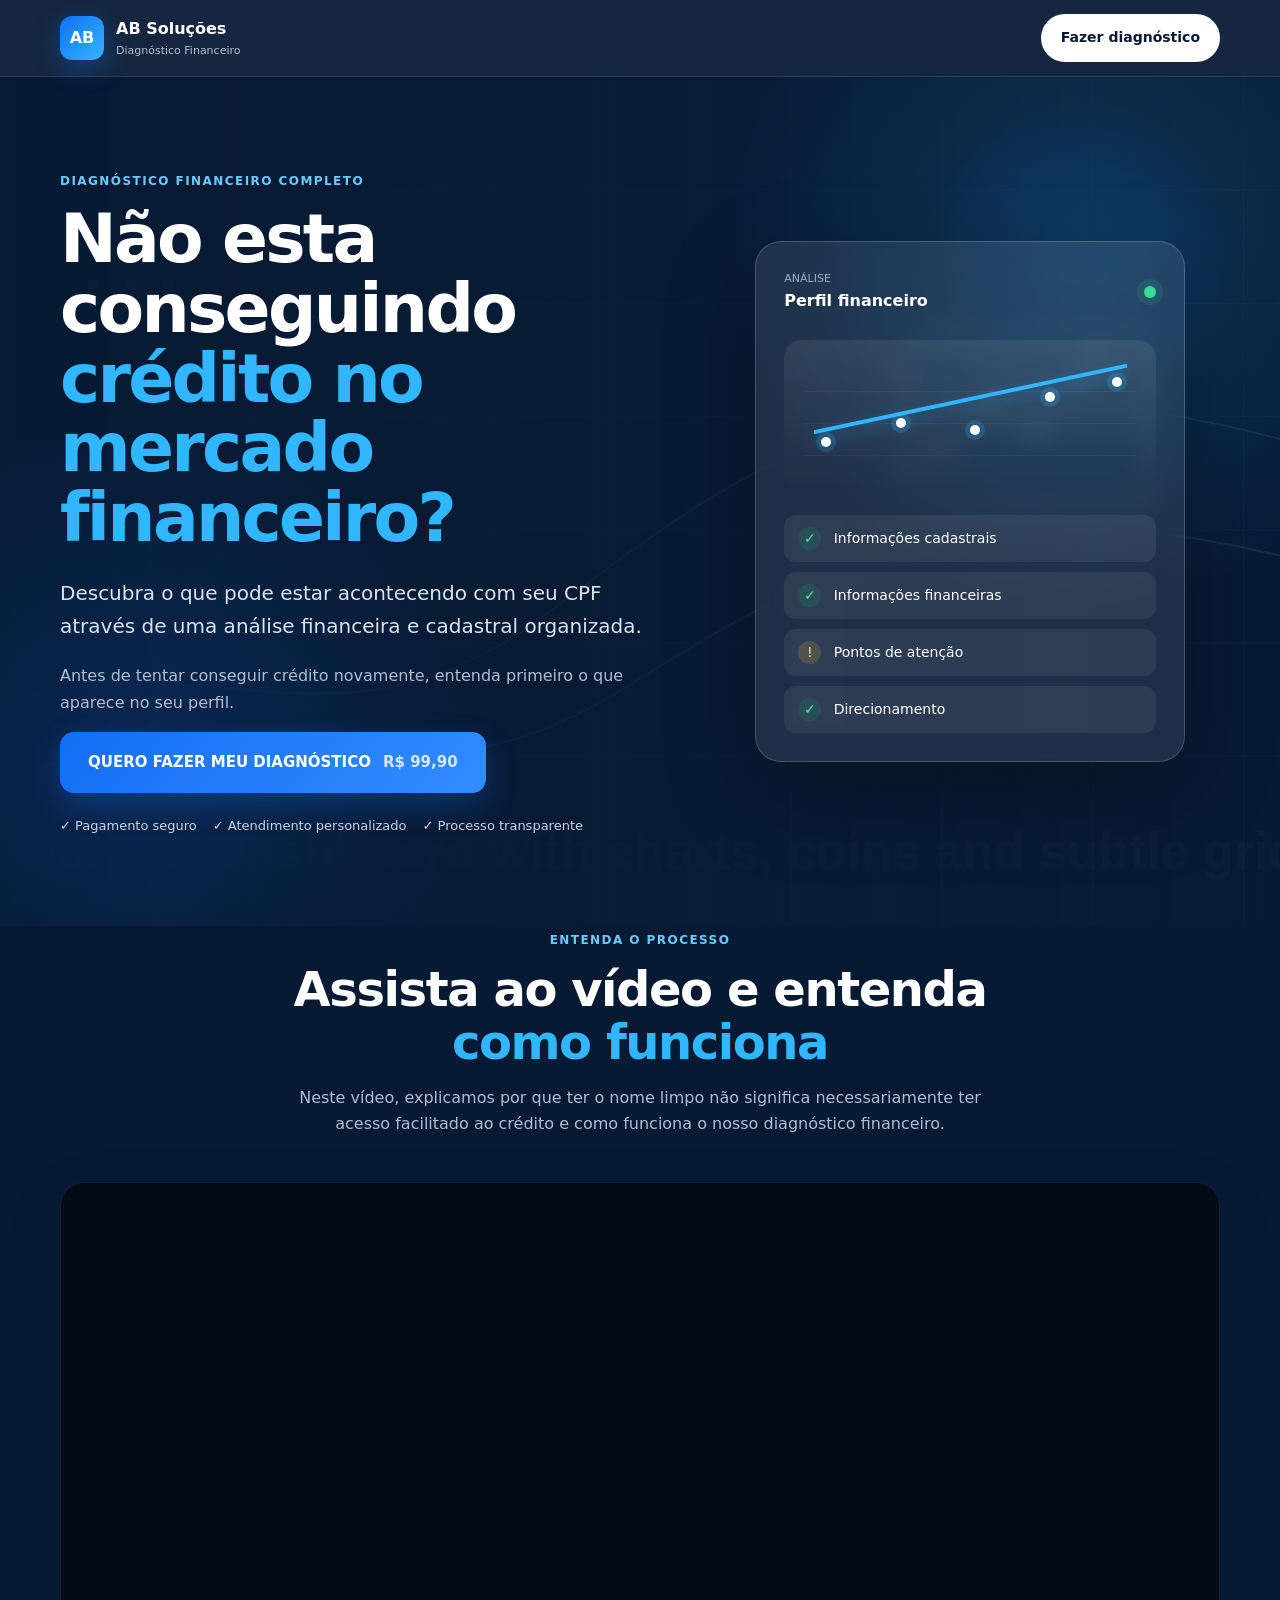
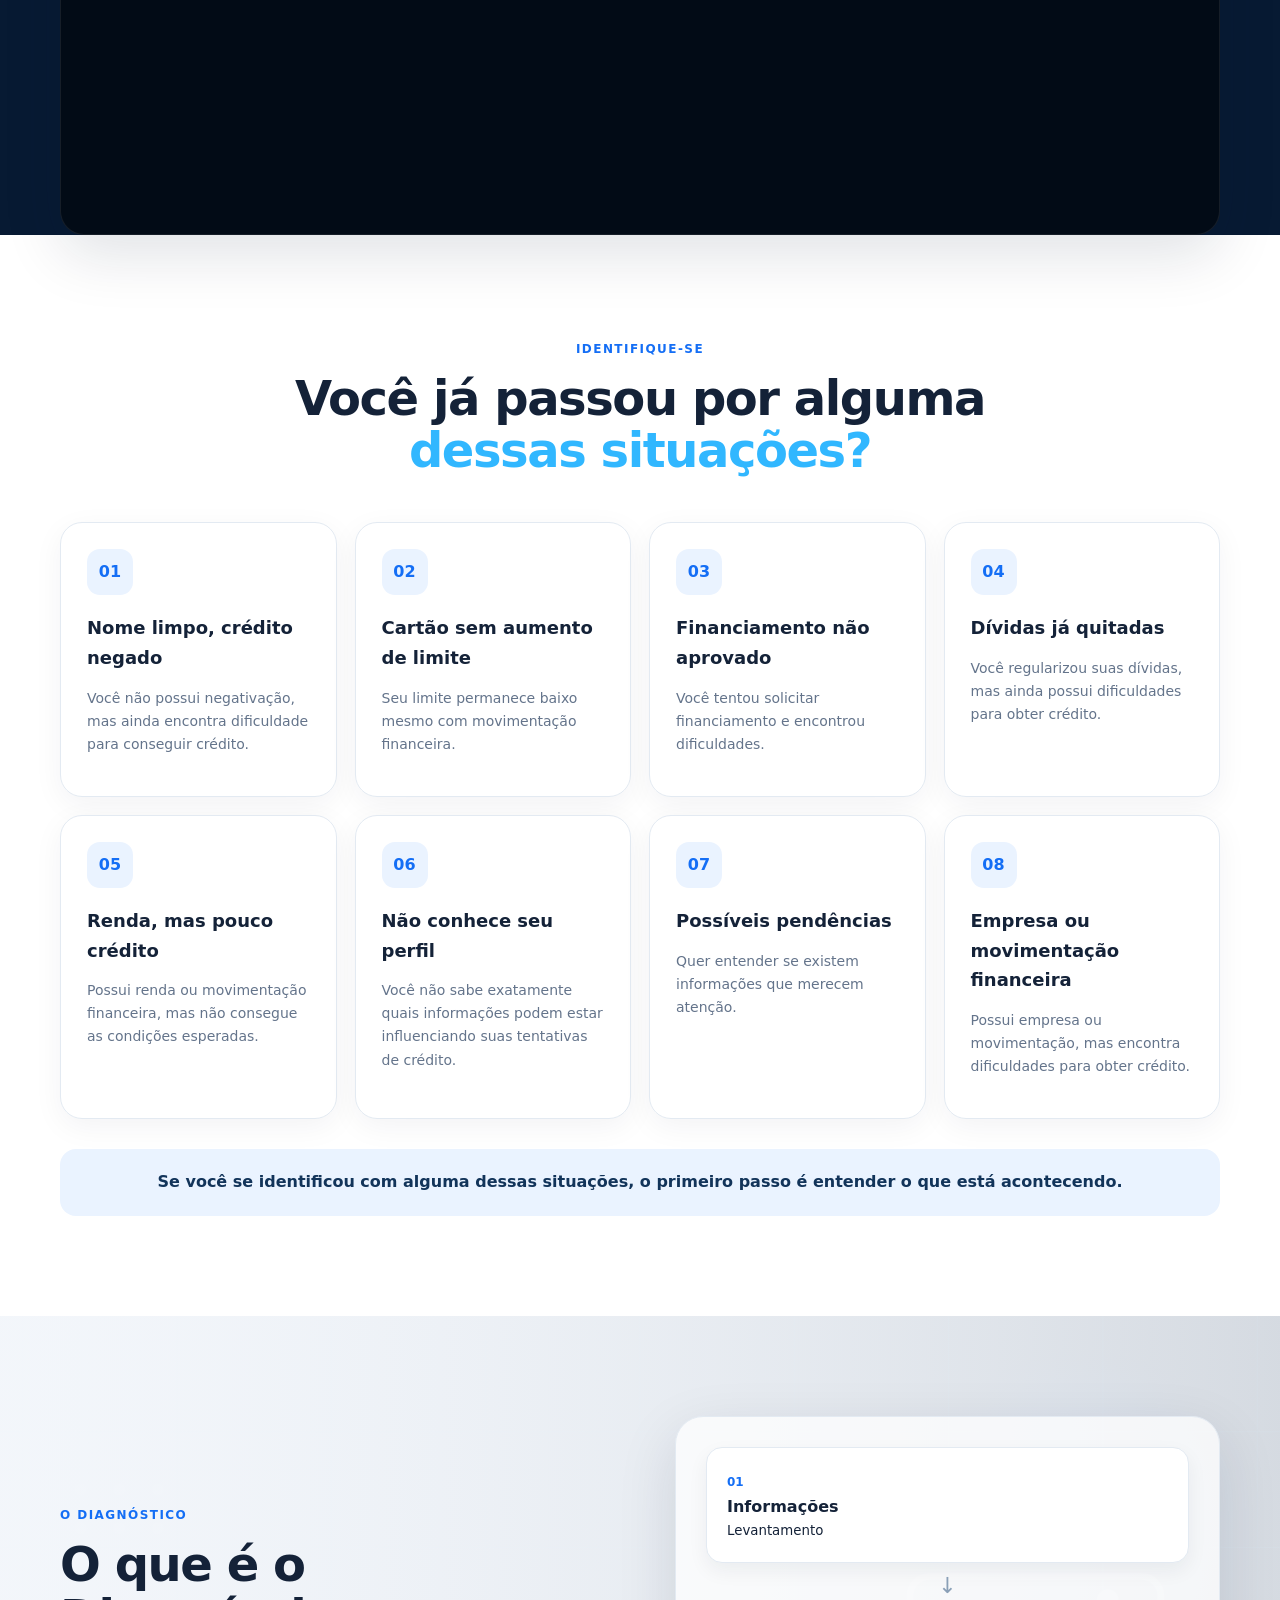
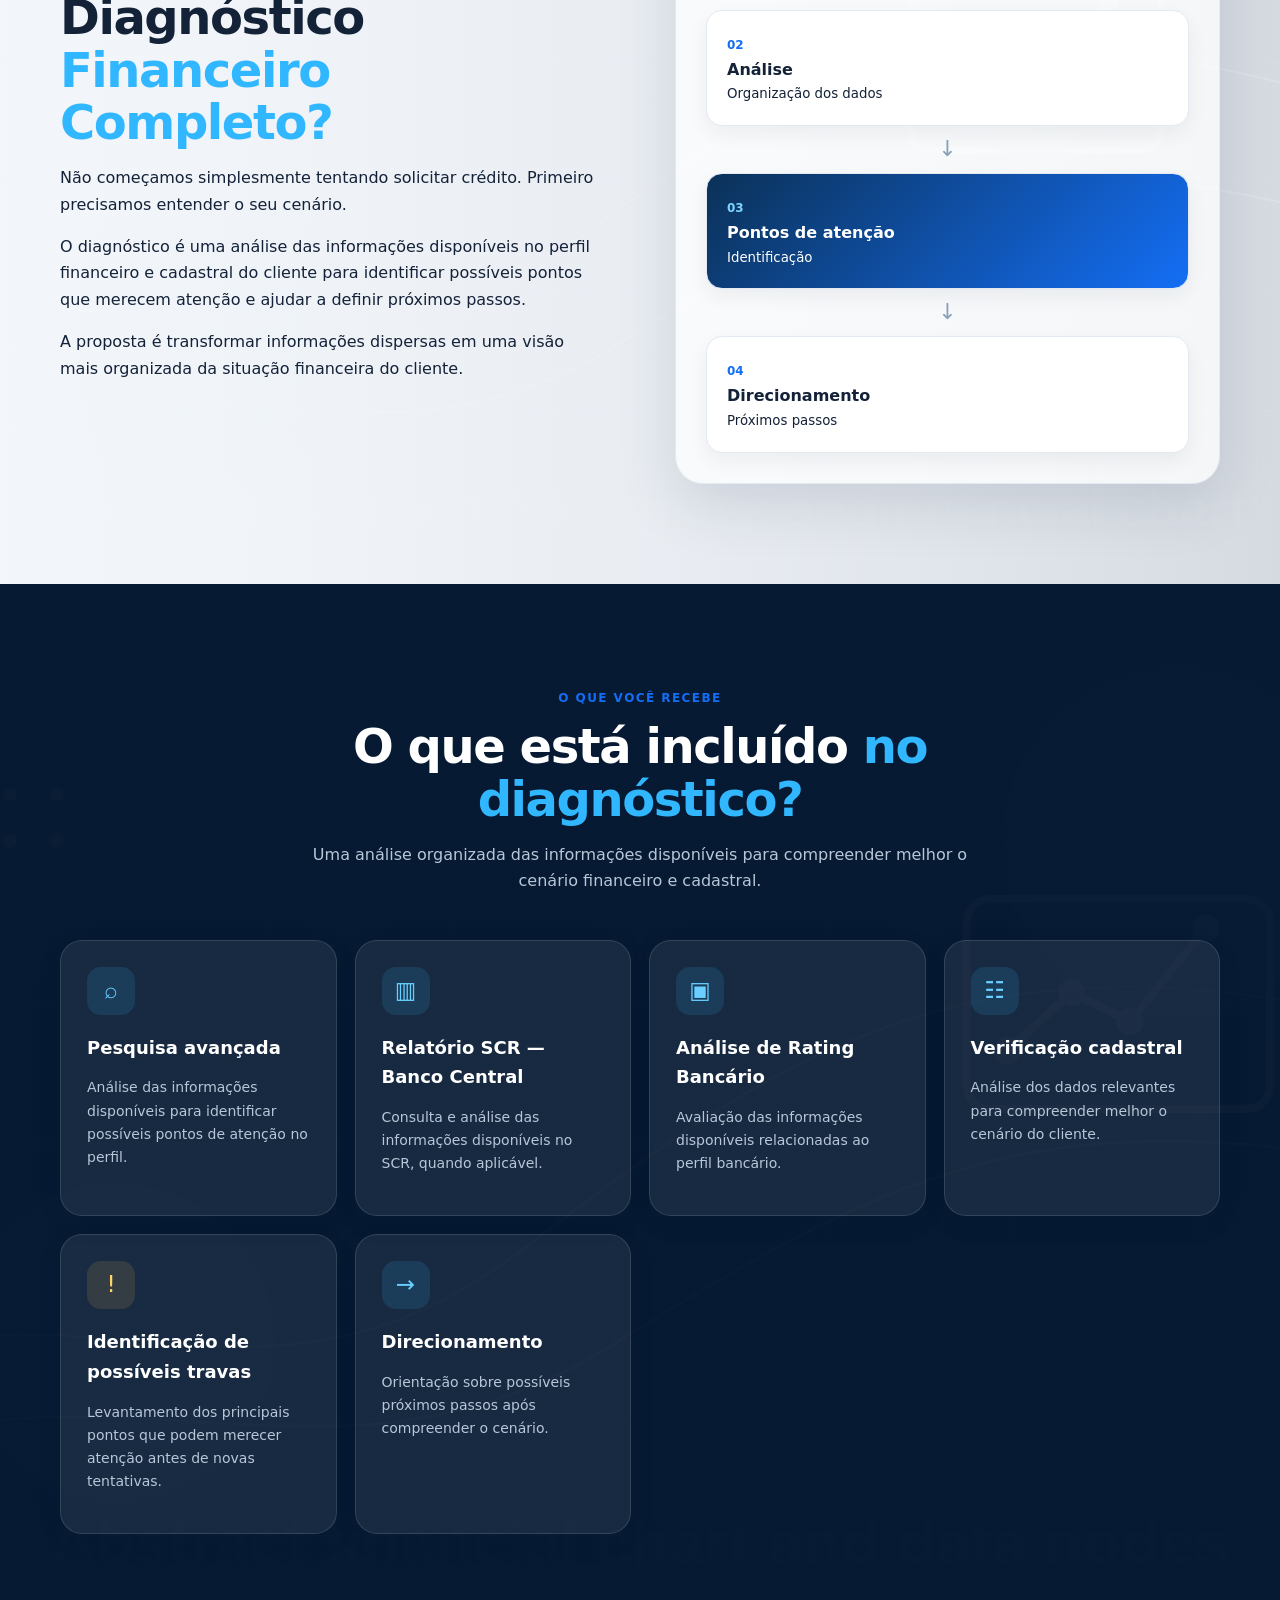
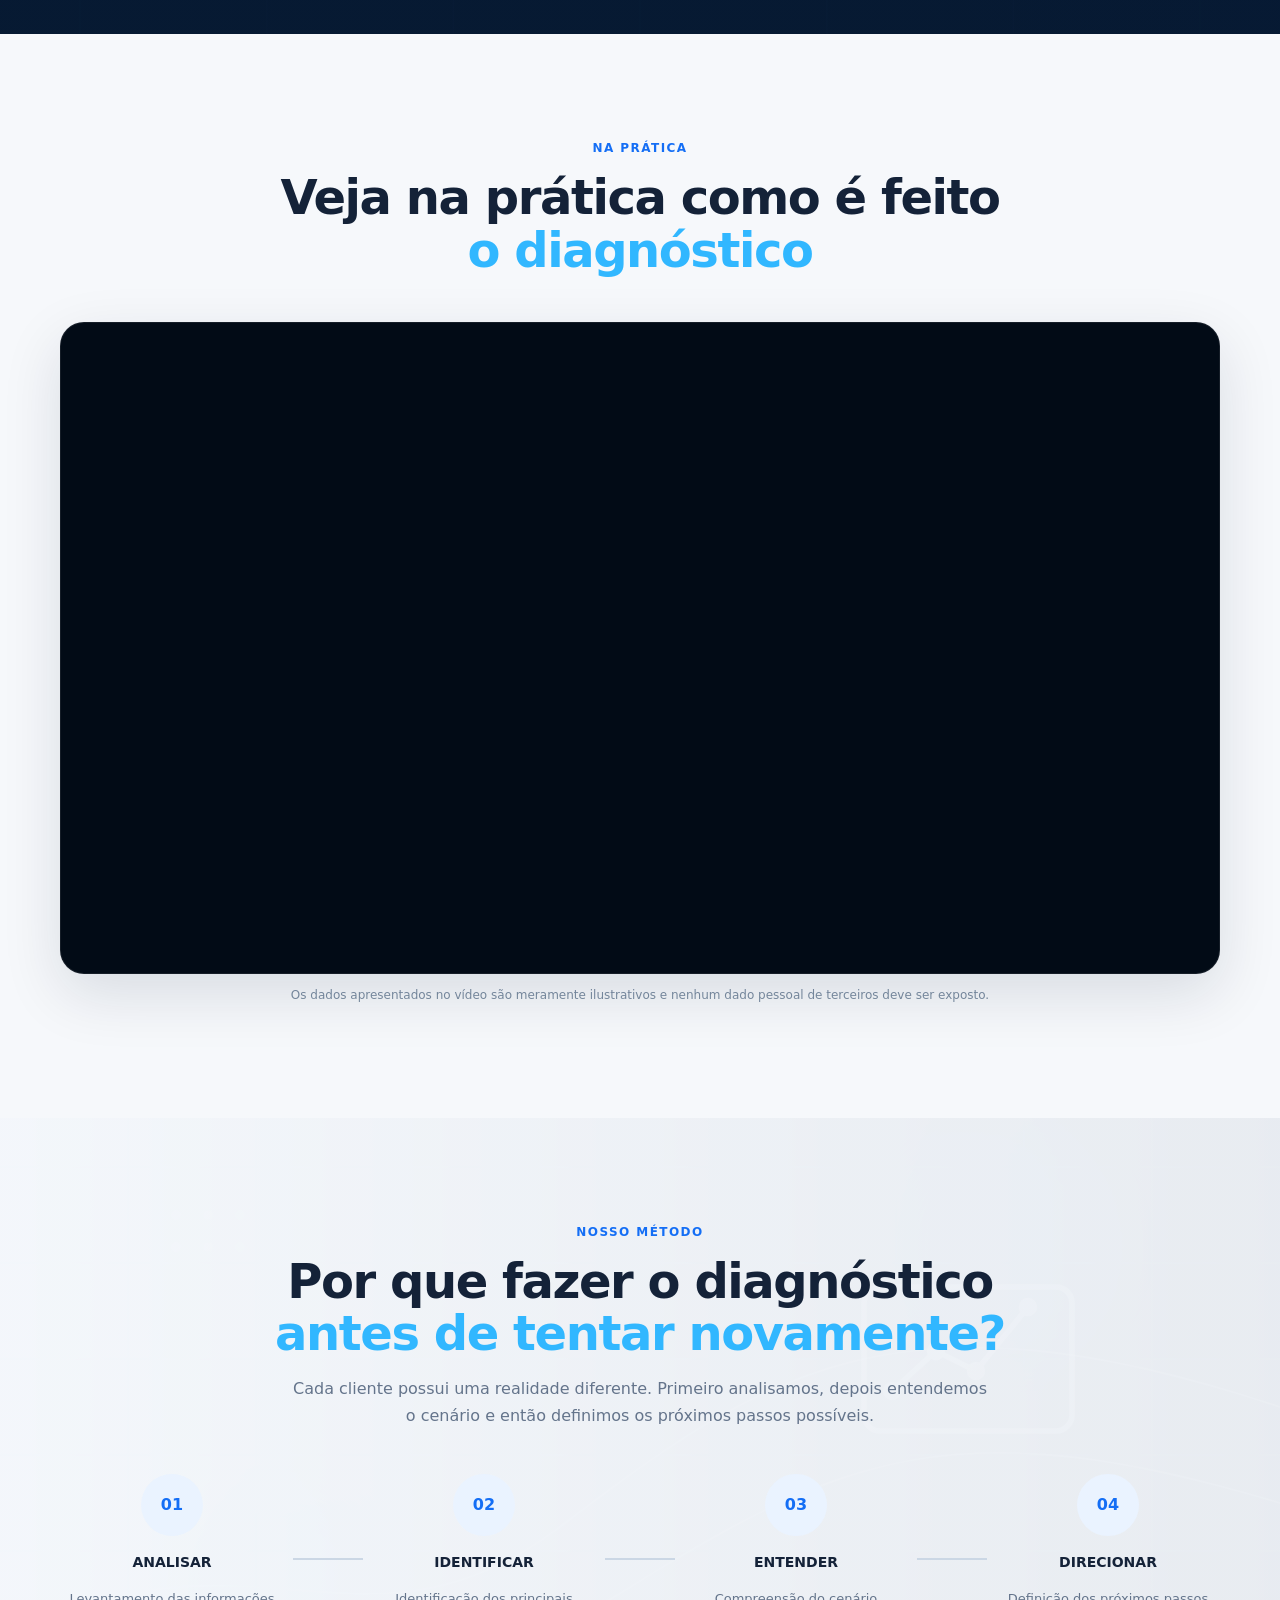
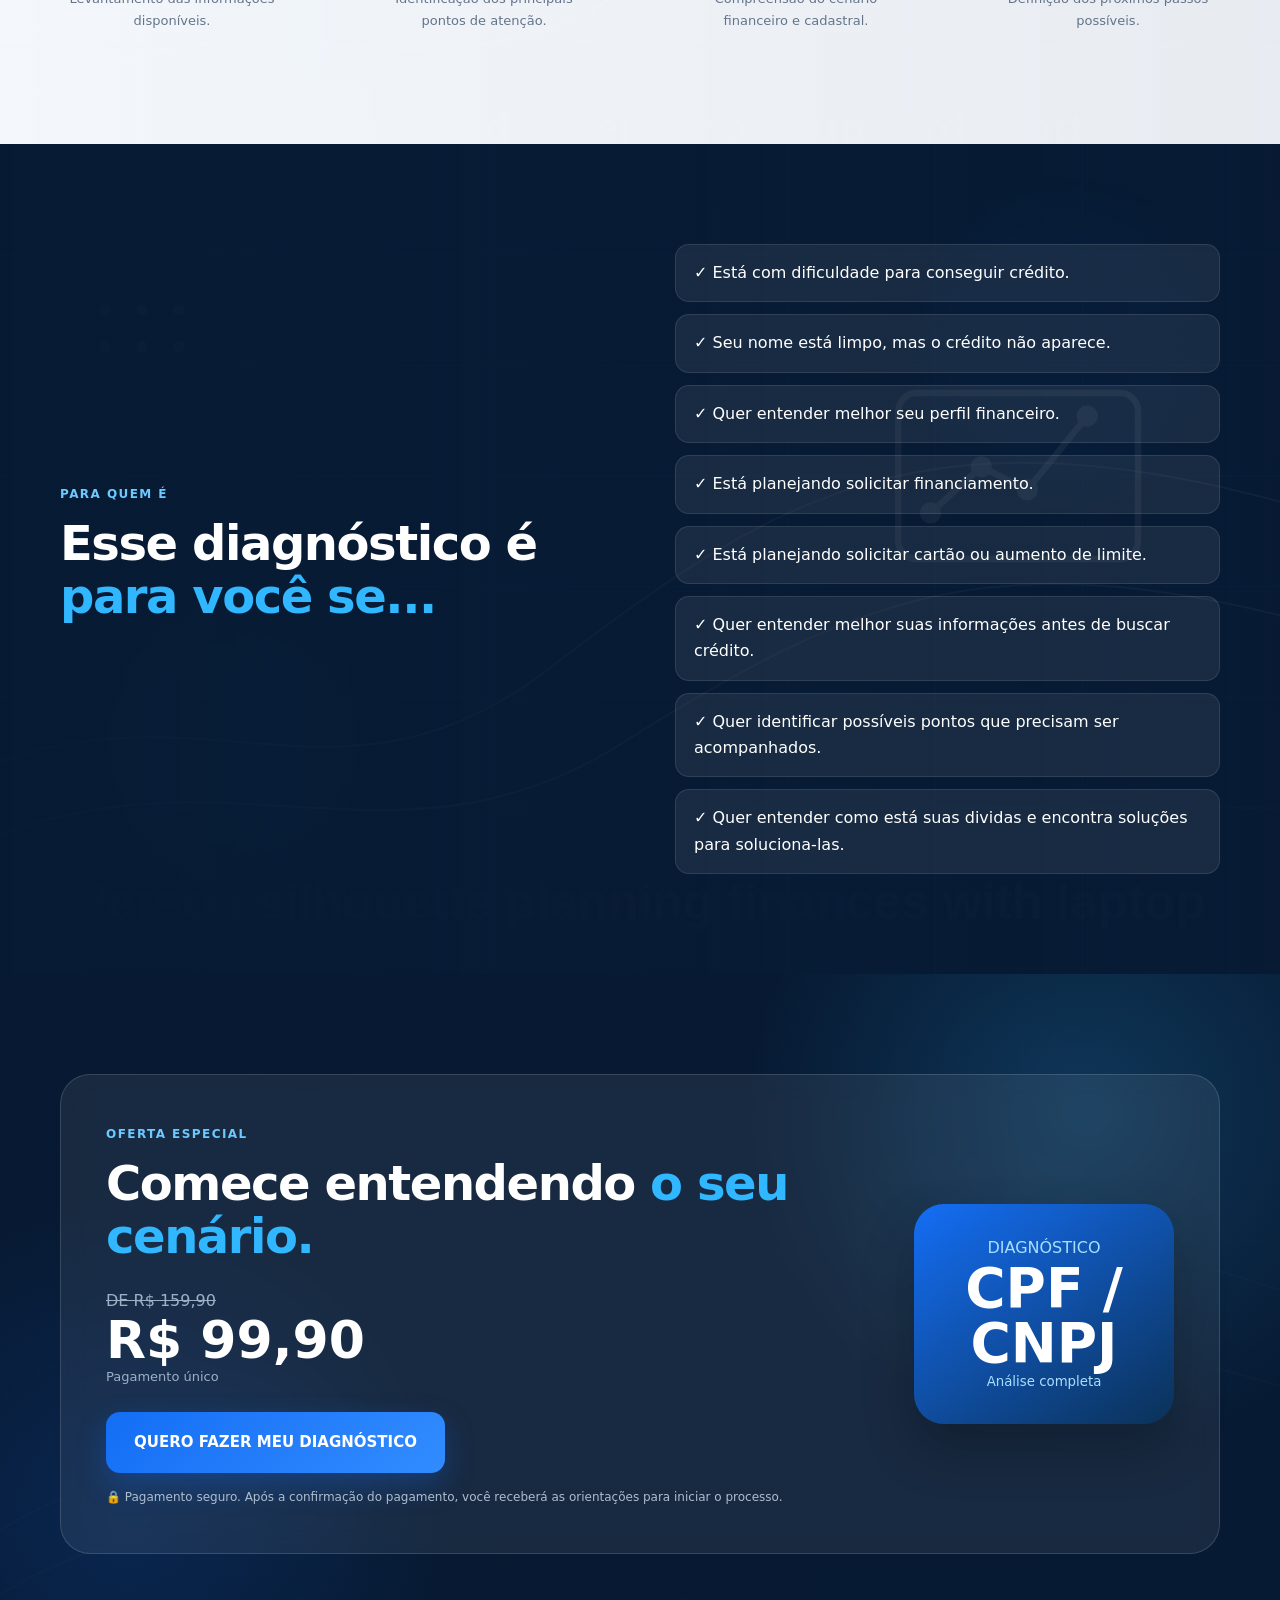
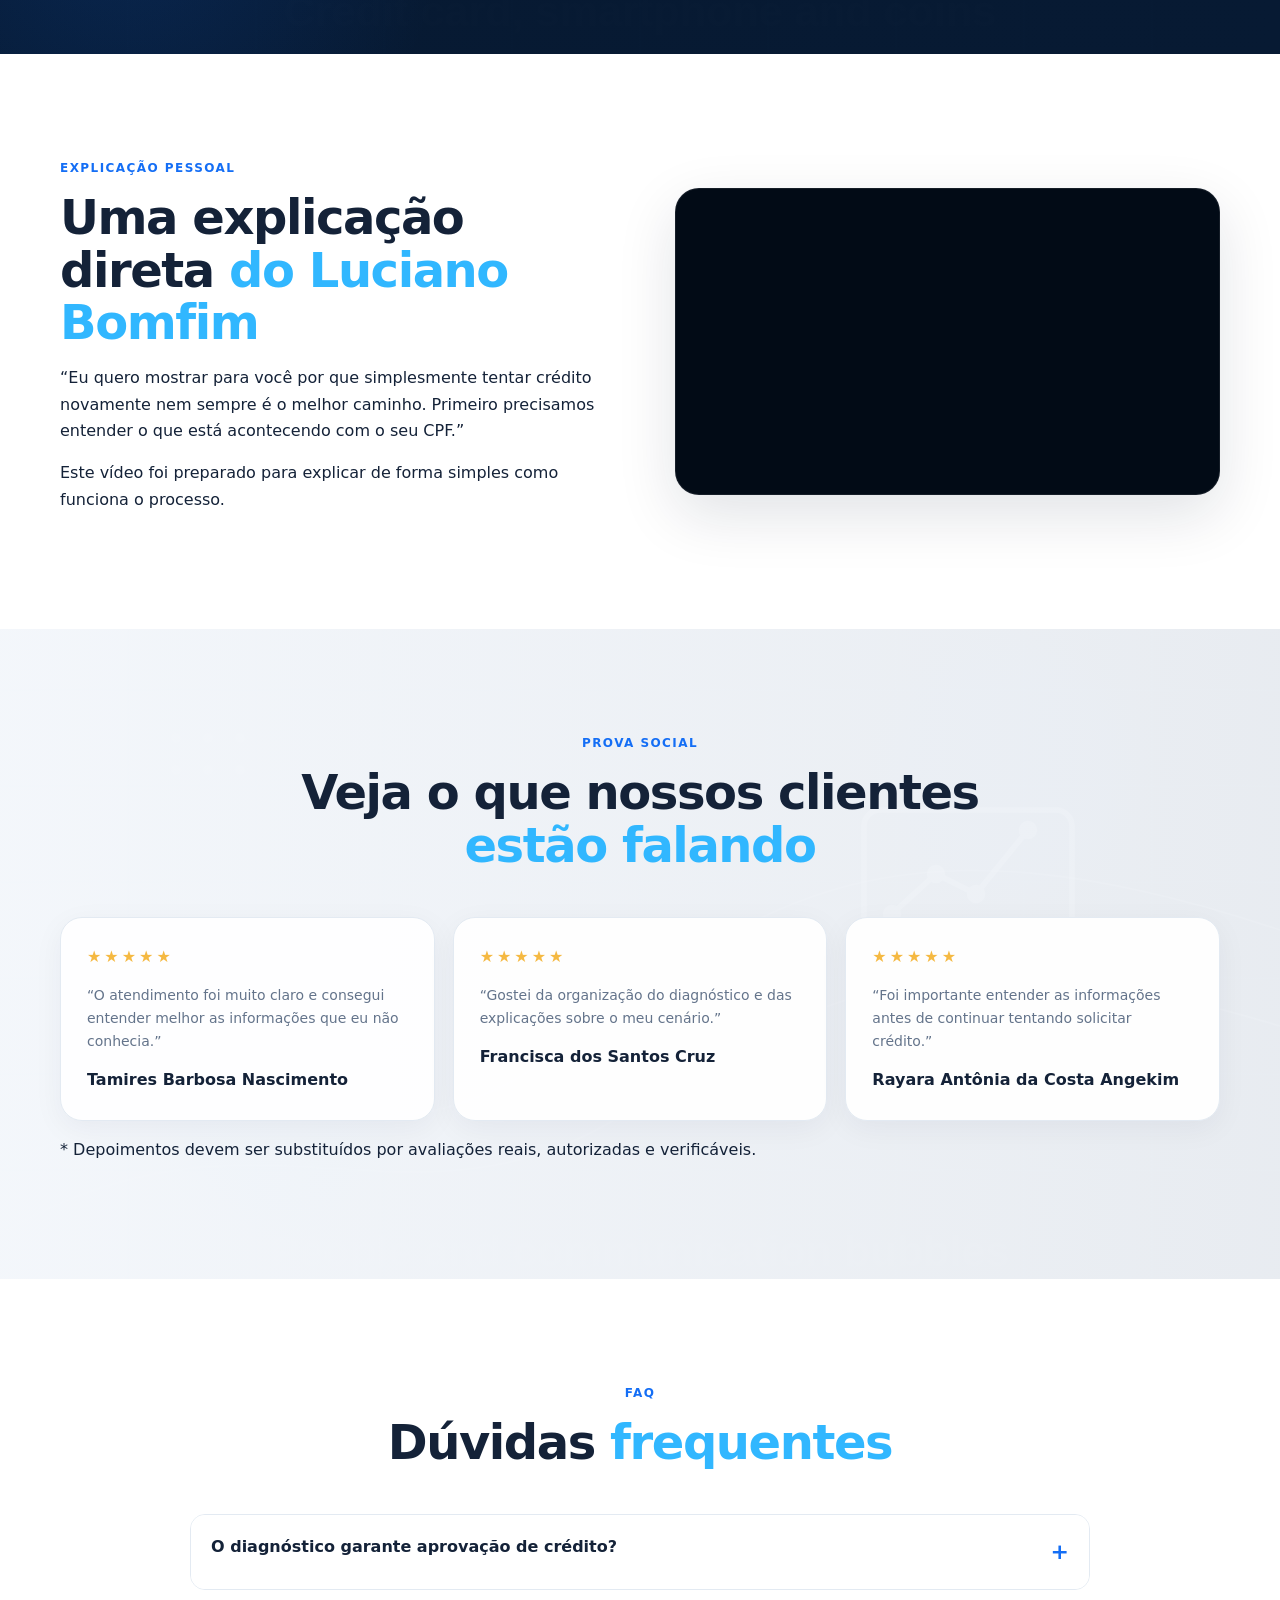
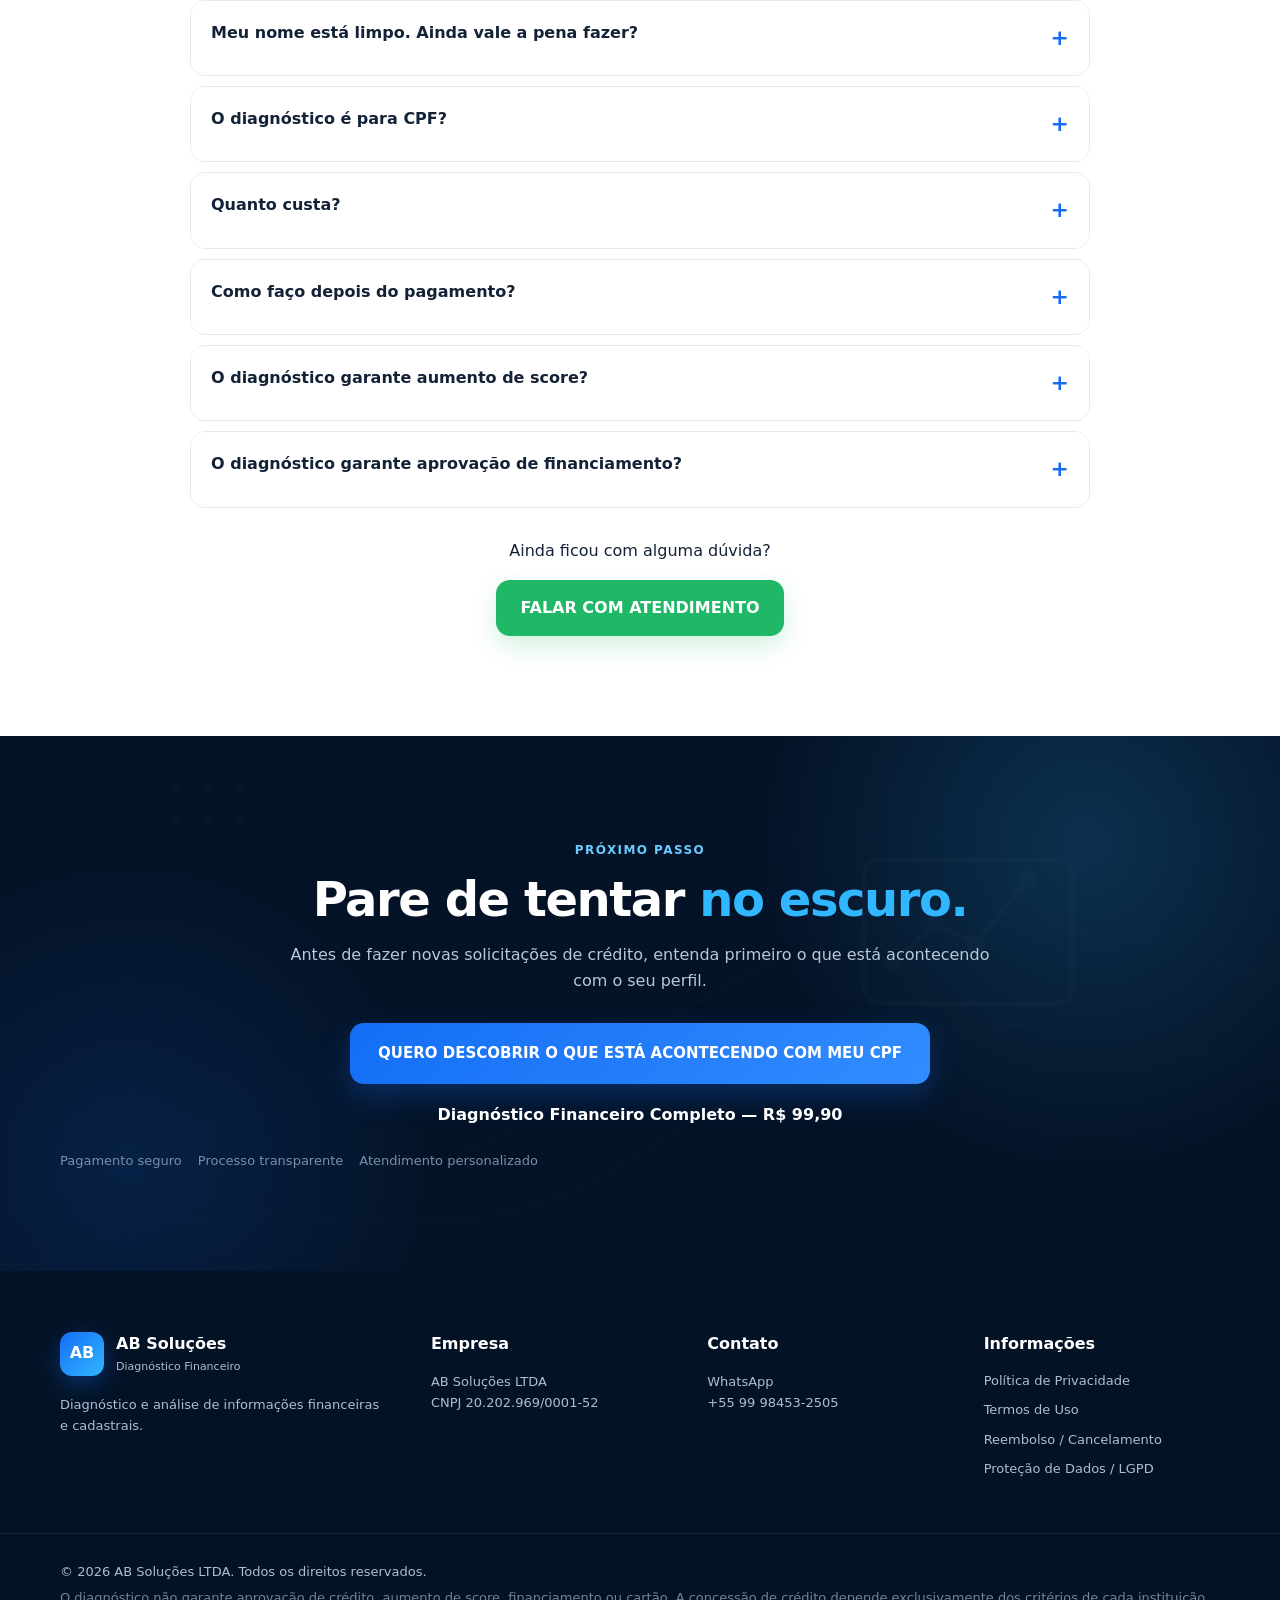
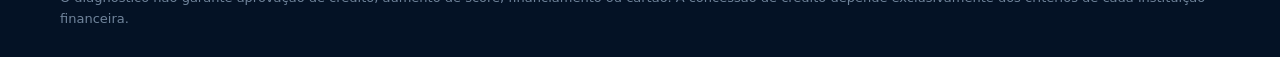
==== commit 636ecb66: "Add files via upload" ====
--- a/index.html
+++ b/index.html
@@ -66,8 +66,8 @@
       </div>
 
       <h1>
-        Seu nome está limpo,
-        <span>mas o crédito não libera?</span>
+        Não esta conseguindo
+        <span>crédito no mercado financeiro?</span>
       </h1>
 
       <p class="hero-subtitle">
@@ -607,6 +607,7 @@
       <div>✓ Está planejando solicitar cartão ou aumento de limite.</div>
       <div>✓ Quer entender melhor suas informações antes de buscar crédito.</div>
       <div>✓ Quer identificar possíveis pontos que precisam ser acompanhados.</div>
+      <div>✓ Quer entender como está suas dividas e encontra soluções para soluciona-las.</div>
 
     </div>
 
@@ -660,7 +661,7 @@
 
       <div class="offer-badge">
         <span>DIAGNÓSTICO</span>
-        <strong>CPF</strong>
+        <strong>CPF / CNPJ</strong>
         <small>Análise completa</small>
       </div>
 
@@ -746,7 +747,7 @@
           “O atendimento foi muito claro e consegui entender melhor
           as informações que eu não conhecia.”
         </p>
-        <strong>Cliente</strong>
+        <strong>Tamires Barbosa Nascimento</strong>
       </article>
 
       <article class="testimonial">
@@ -755,7 +756,7 @@
           “Gostei da organização do diagnóstico e das explicações
           sobre o meu cenário.”
         </p>
-        <strong>Cliente</strong>
+        <strong>Francisca dos Santos Cruz</strong>
       </article>
 
       <article class="testimonial">
@@ -764,7 +765,7 @@
           “Foi importante entender as informações antes de continuar
           tentando solicitar crédito.”
         </p>
-        <strong>Cliente</strong>
+        <strong>Rayara Antônia da Costa Angekim</strong>
       </article>
 
     </div>
@@ -842,7 +843,7 @@
 
         <div class="faq-answer">
           <p>
-            Esta oferta específica é destinada ao diagnóstico no CPF.
+            Esta oferta específica é destinada ao diagnóstico no CPF e também CNPJ.
           </p>
         </div>
       </div>
@@ -870,8 +871,7 @@
 
         <div class="faq-answer">
           <p>
-            Após a confirmação do pagamento, você receberá as
-            orientações necessárias para iniciar o processo.
+            Após a confirmação do pagamento, você receberá as orientações necessárias para participar da reunião de apresentação do diagnóstico
           </p>
         </div>
       </div>
